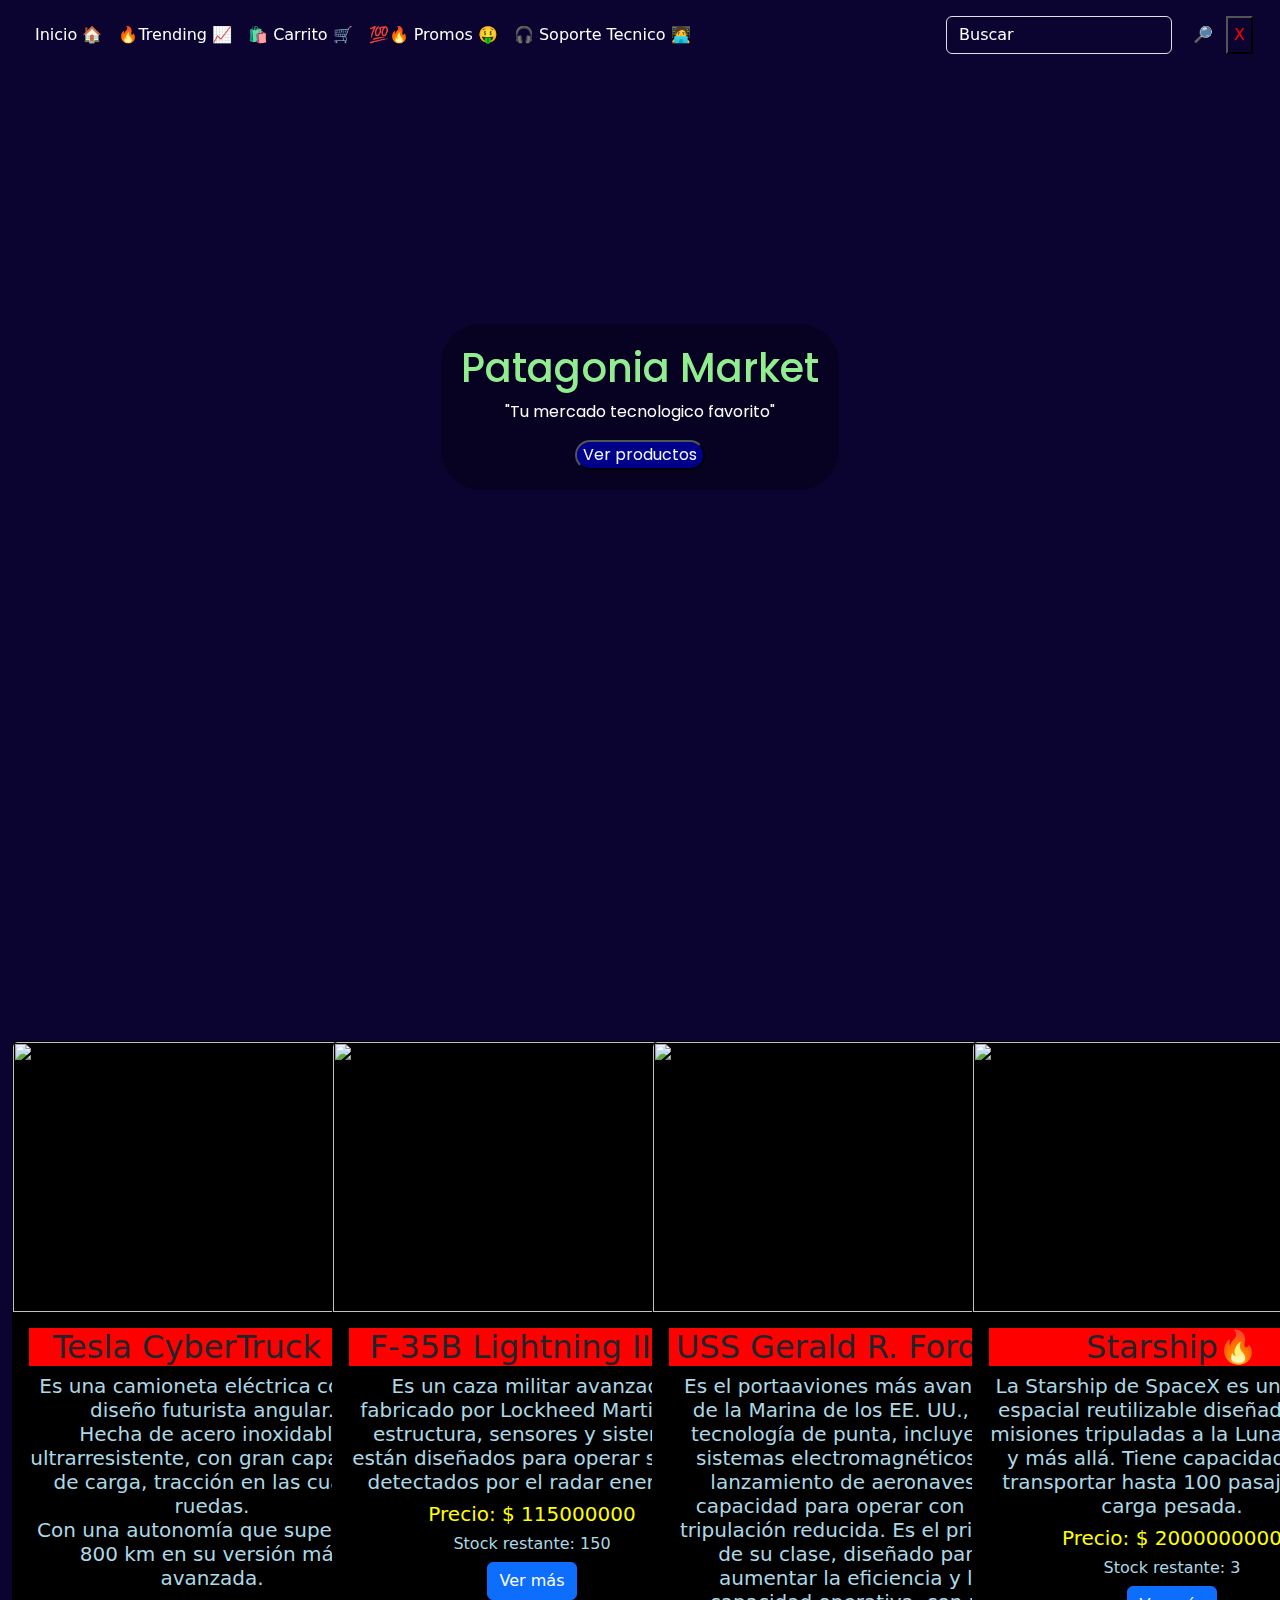
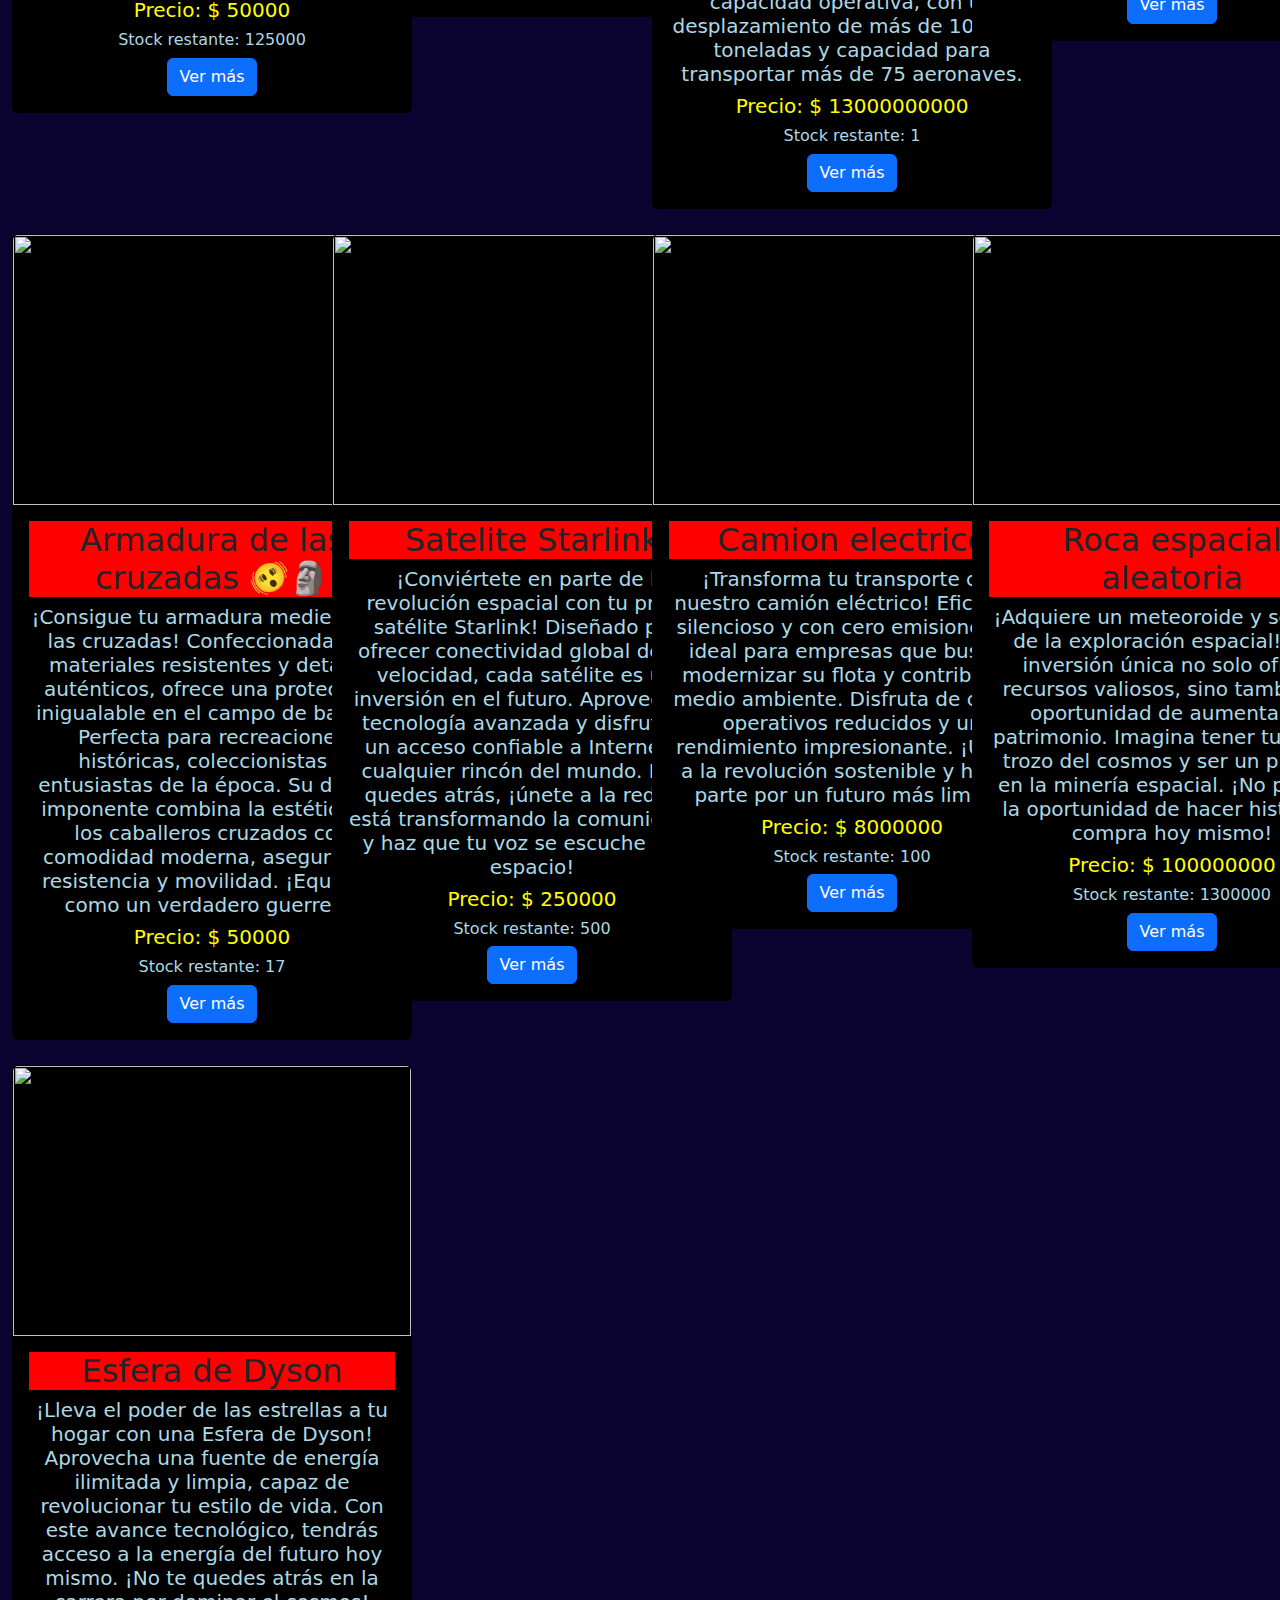
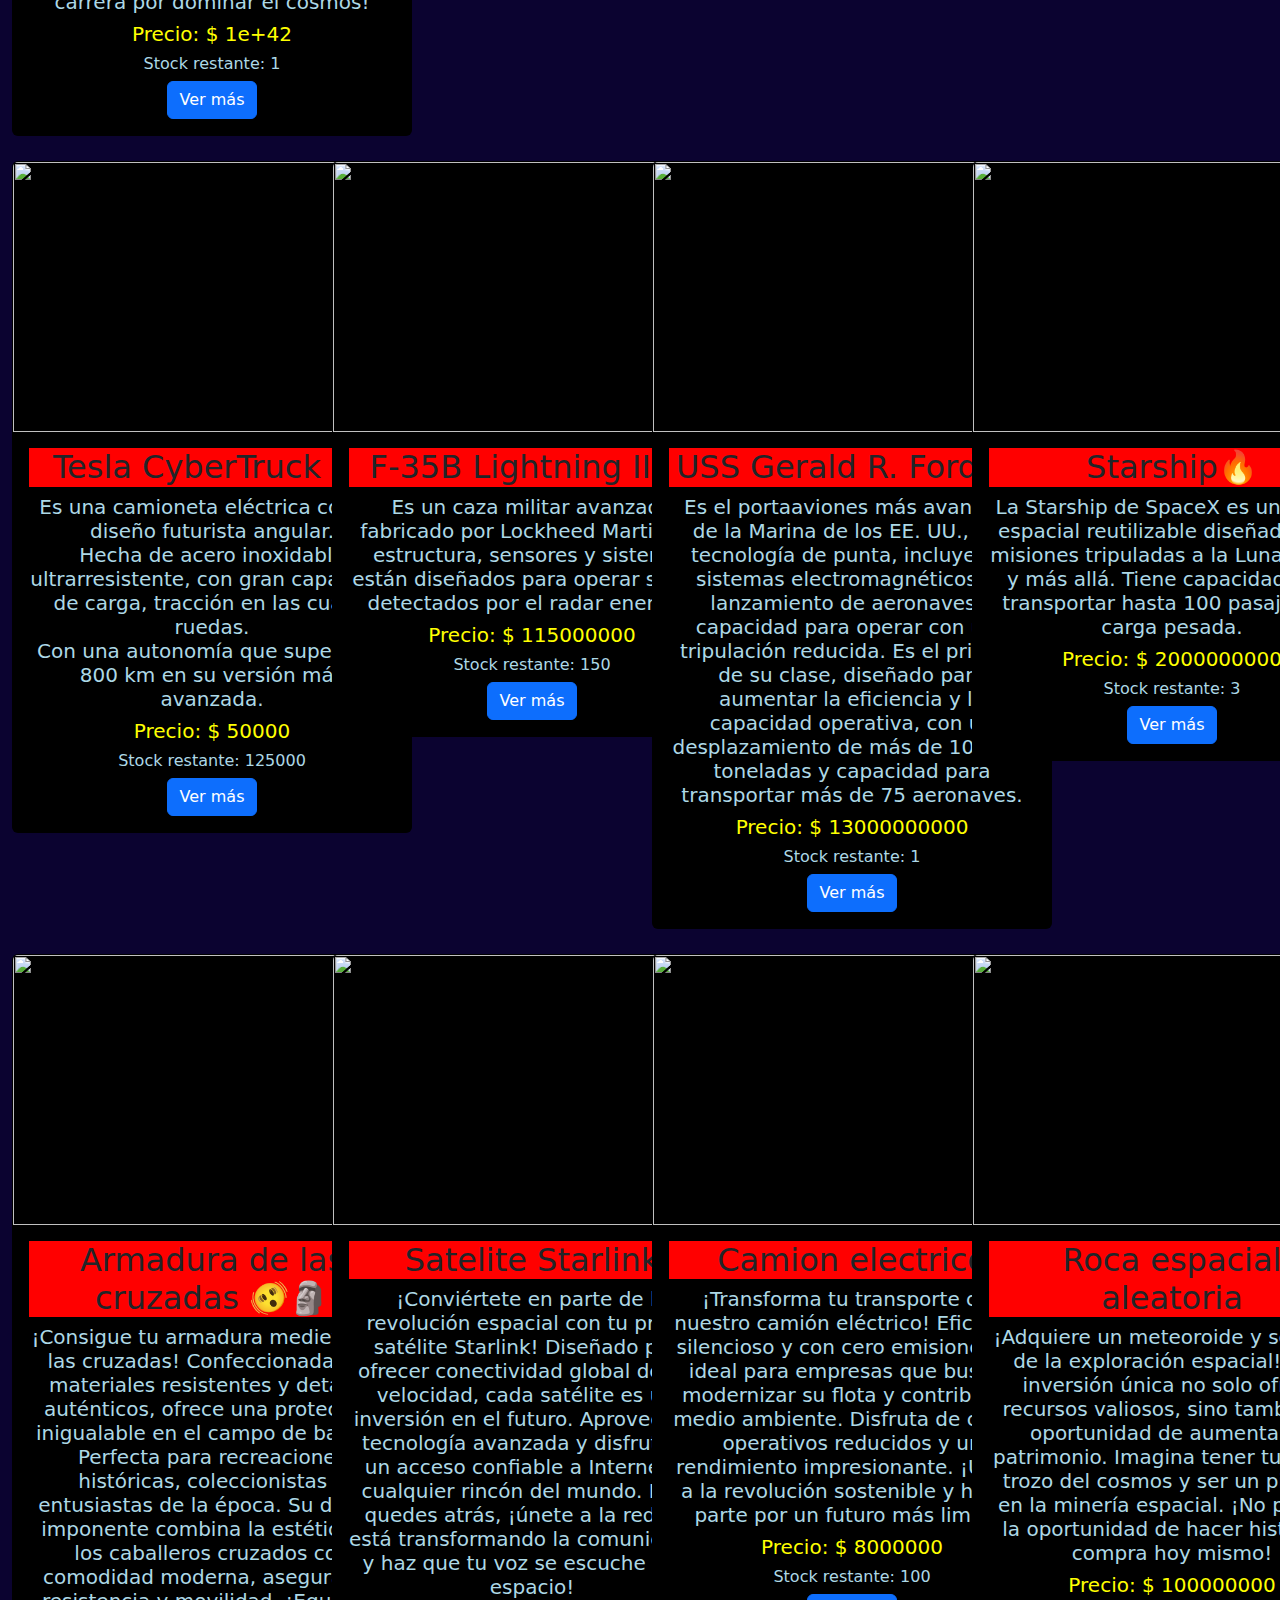
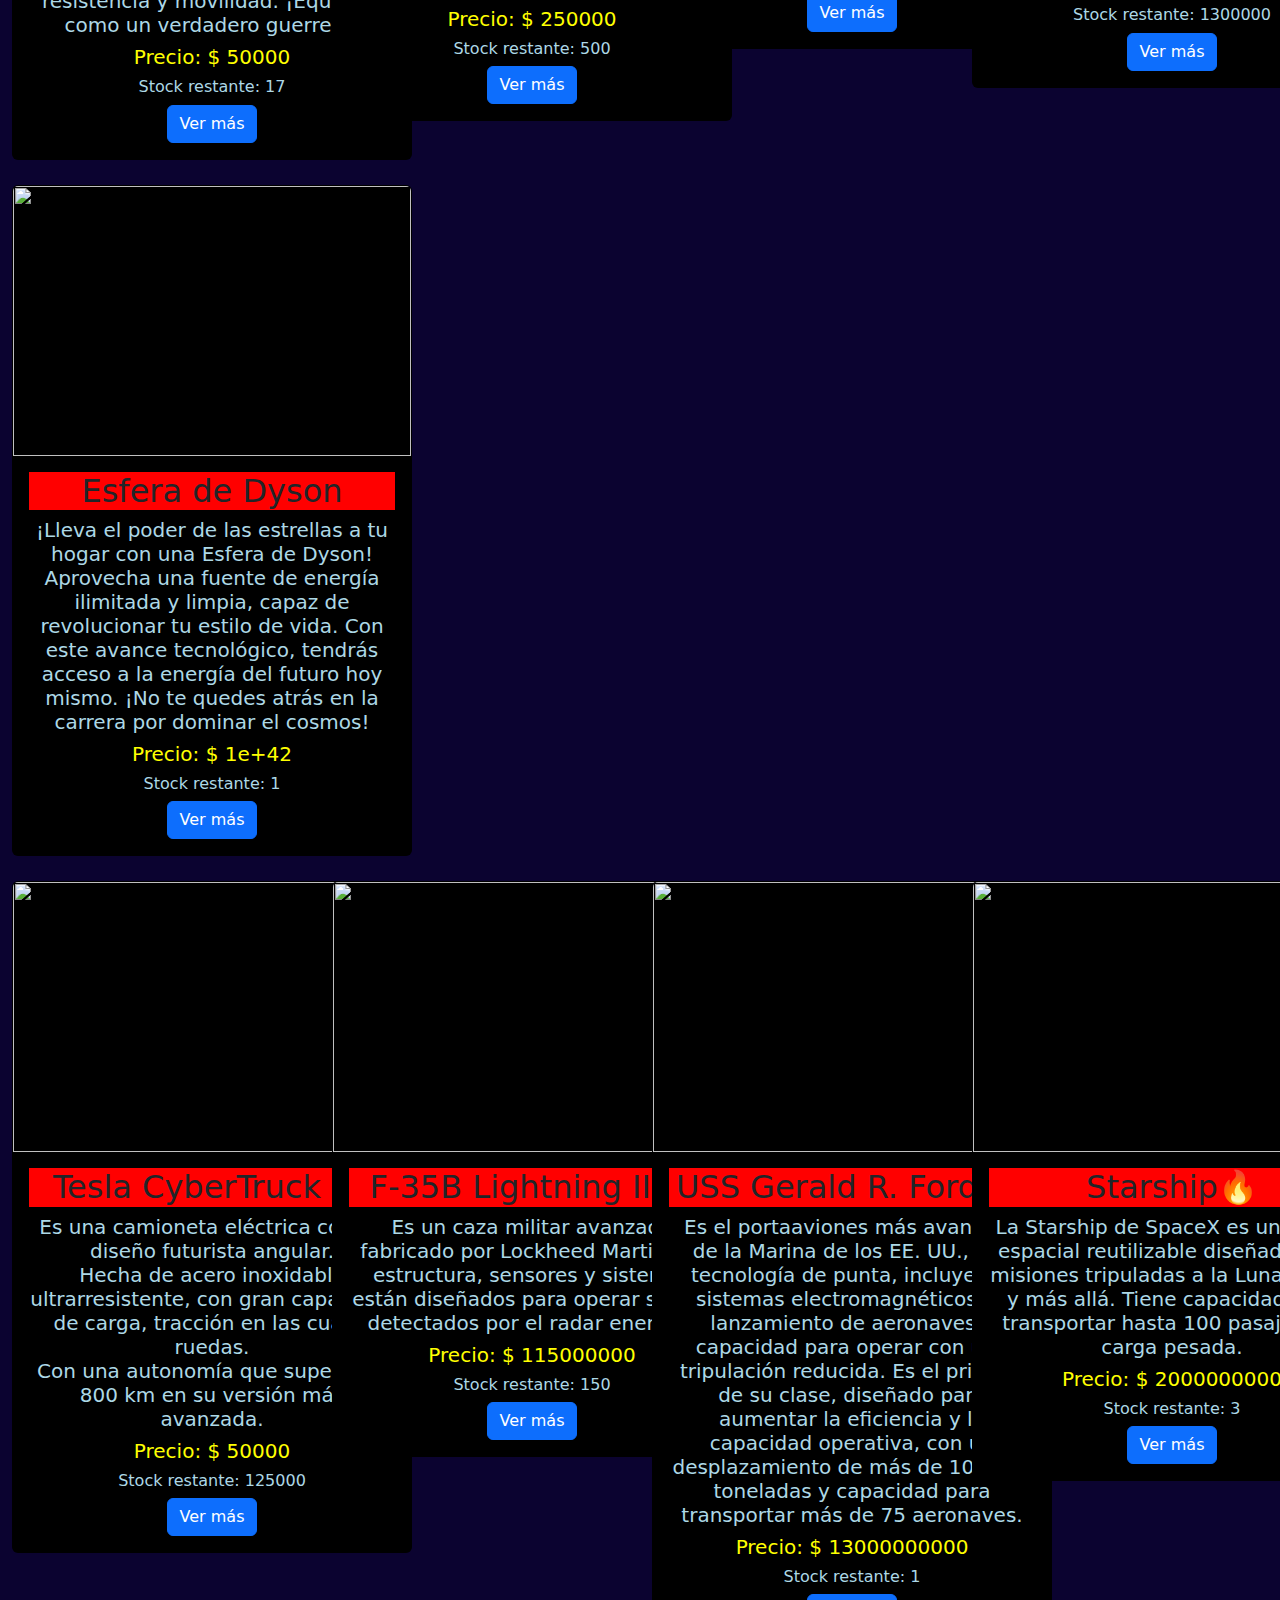
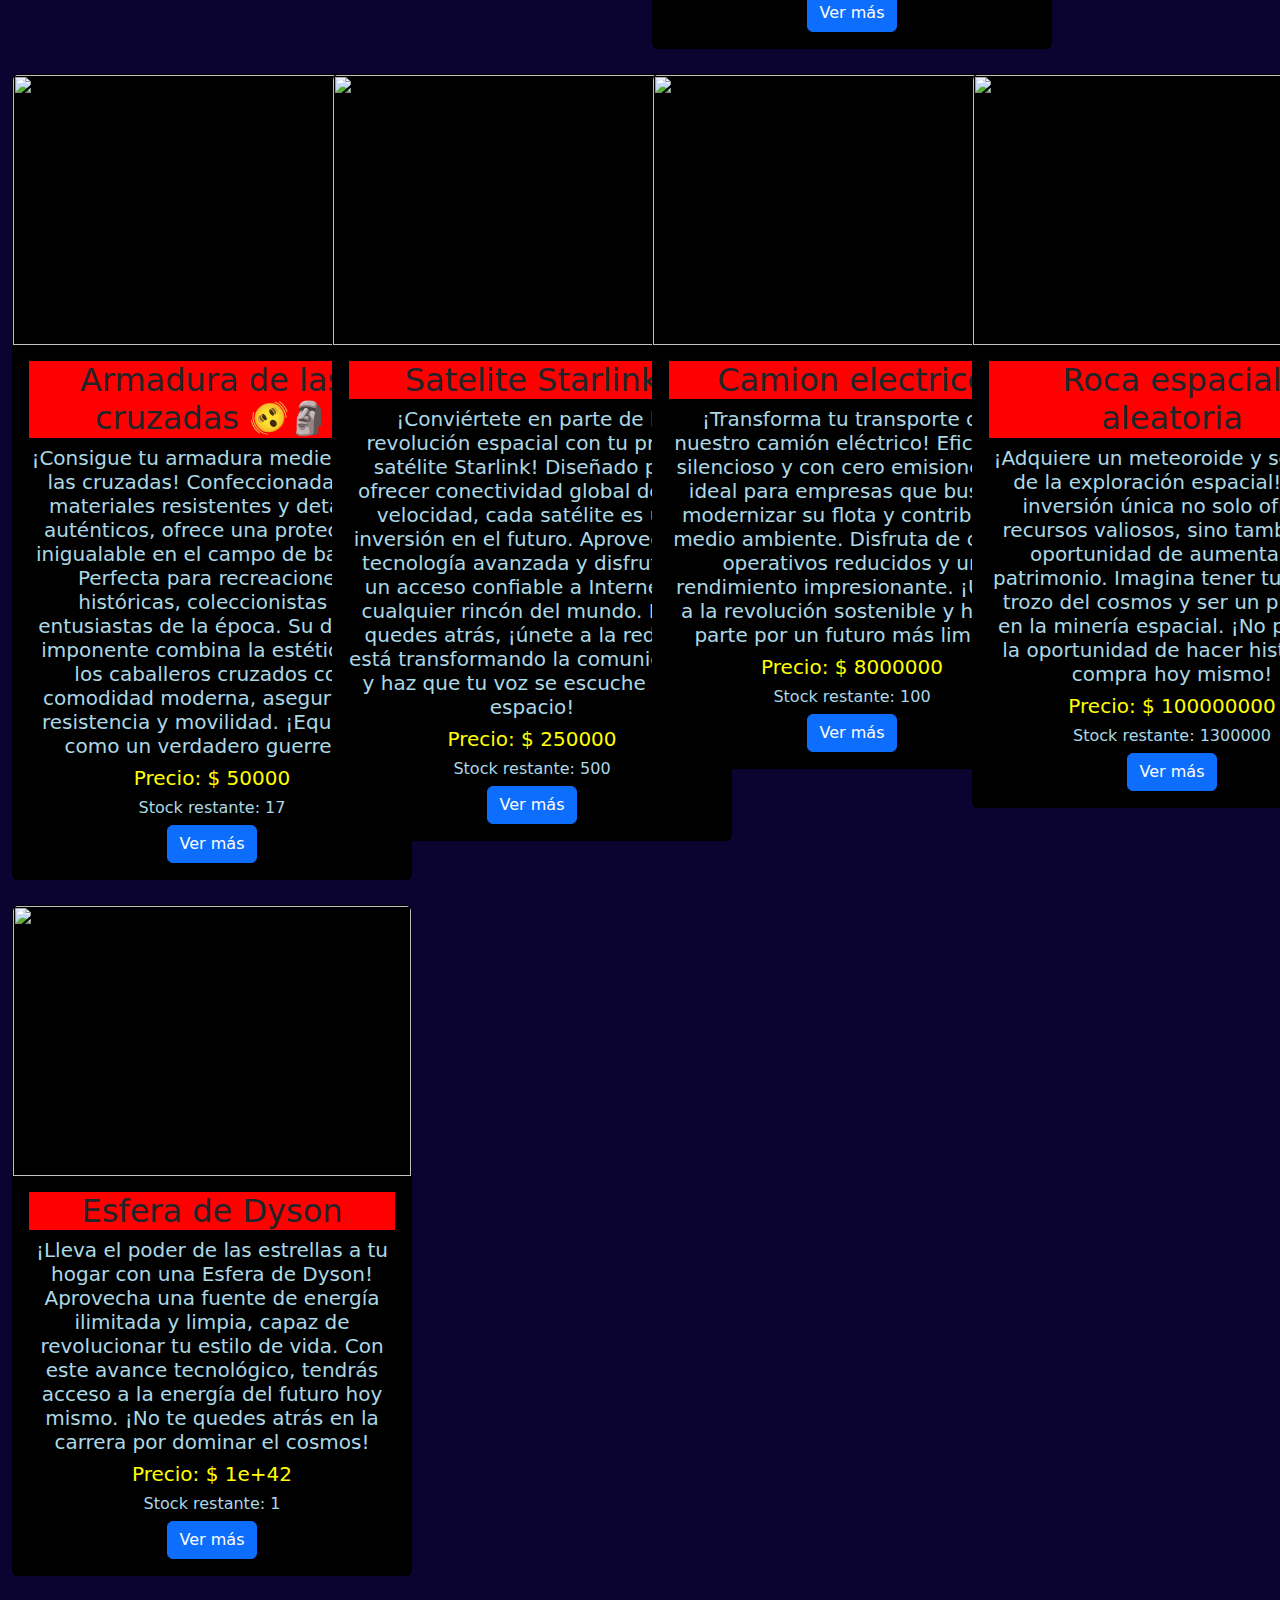
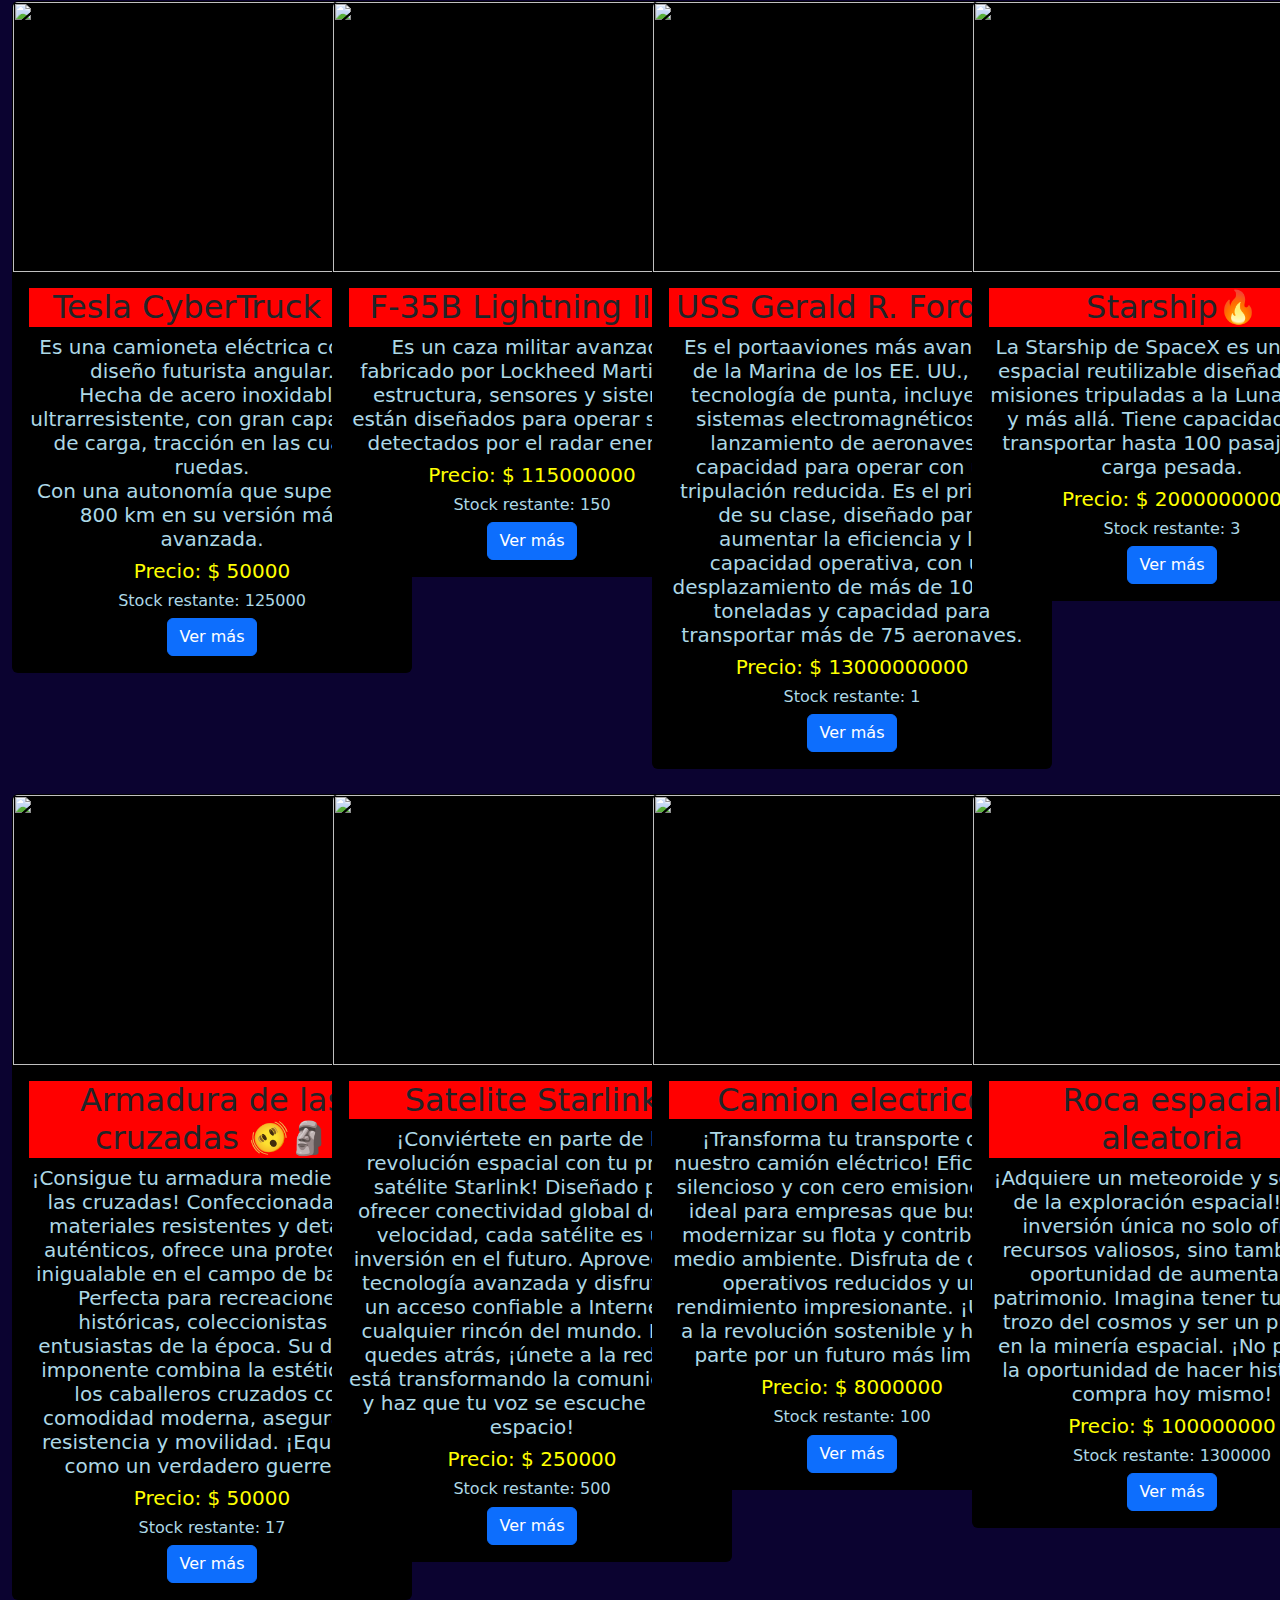
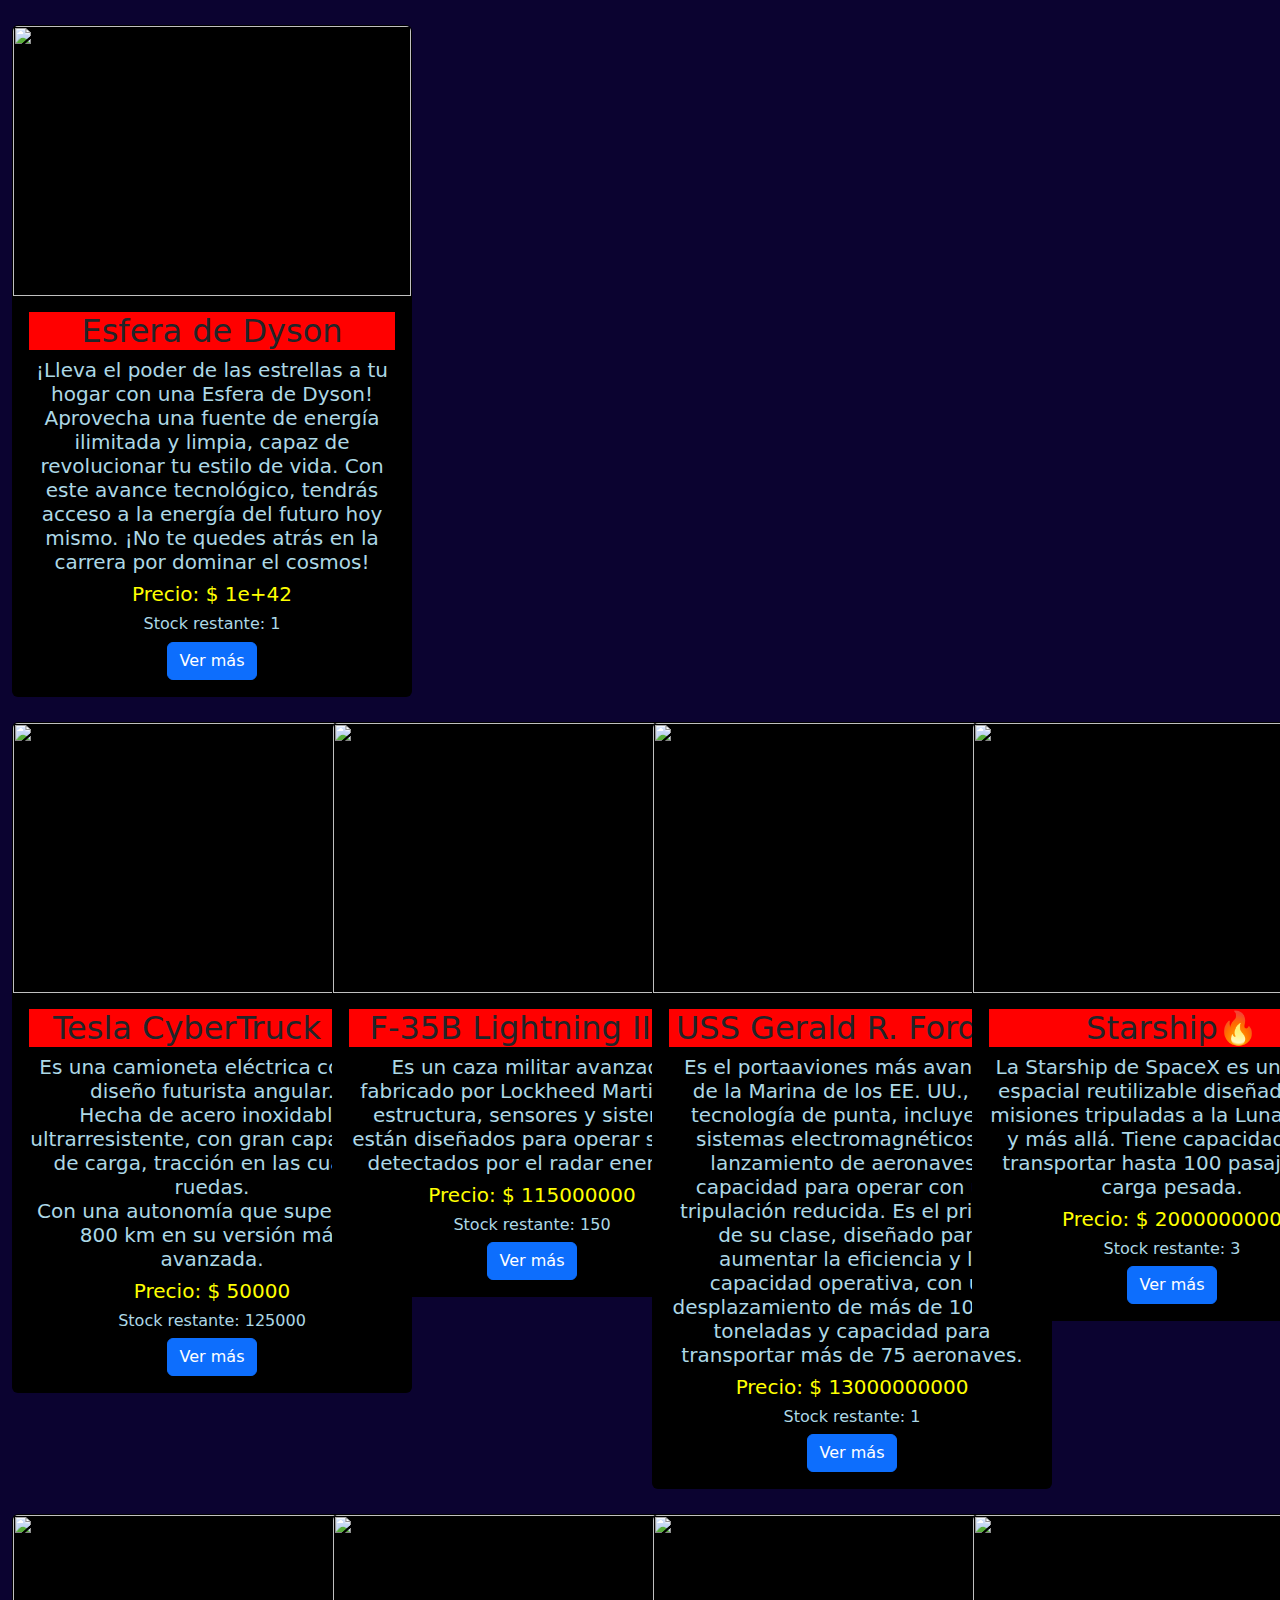
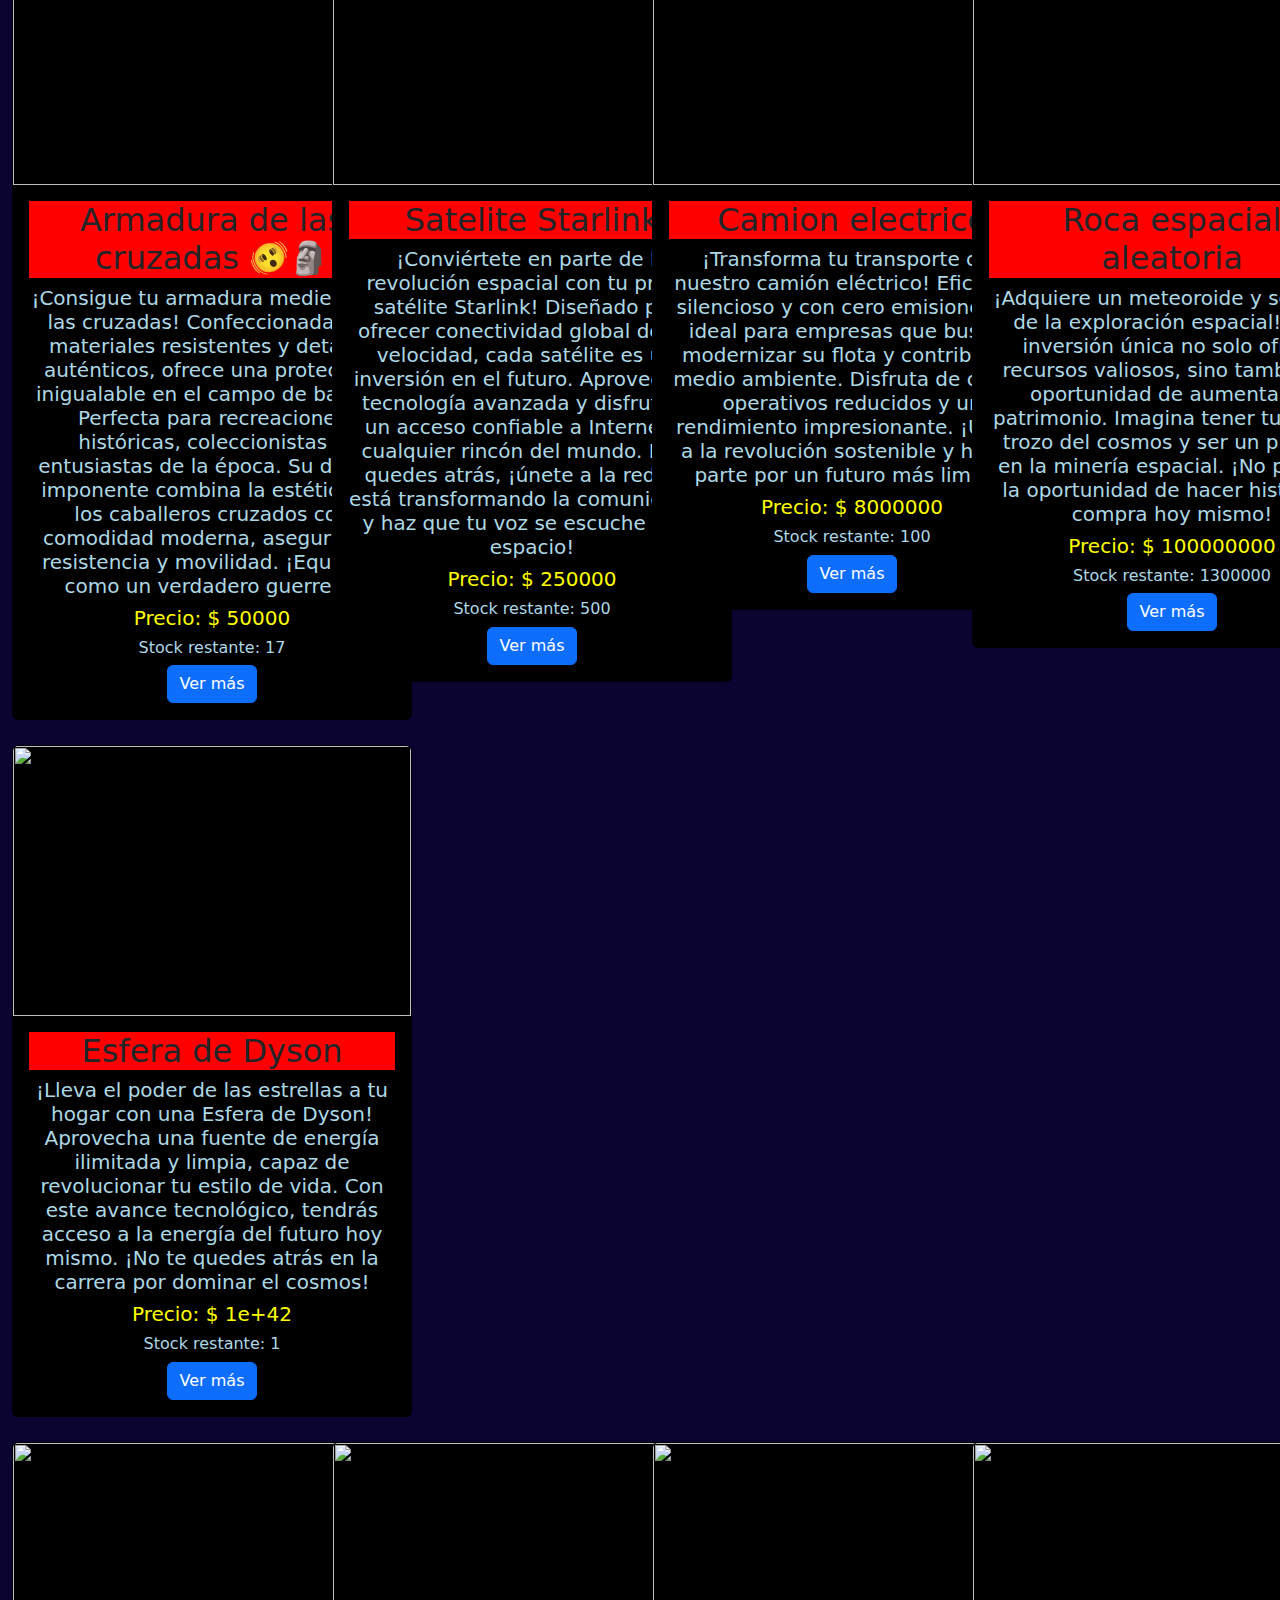
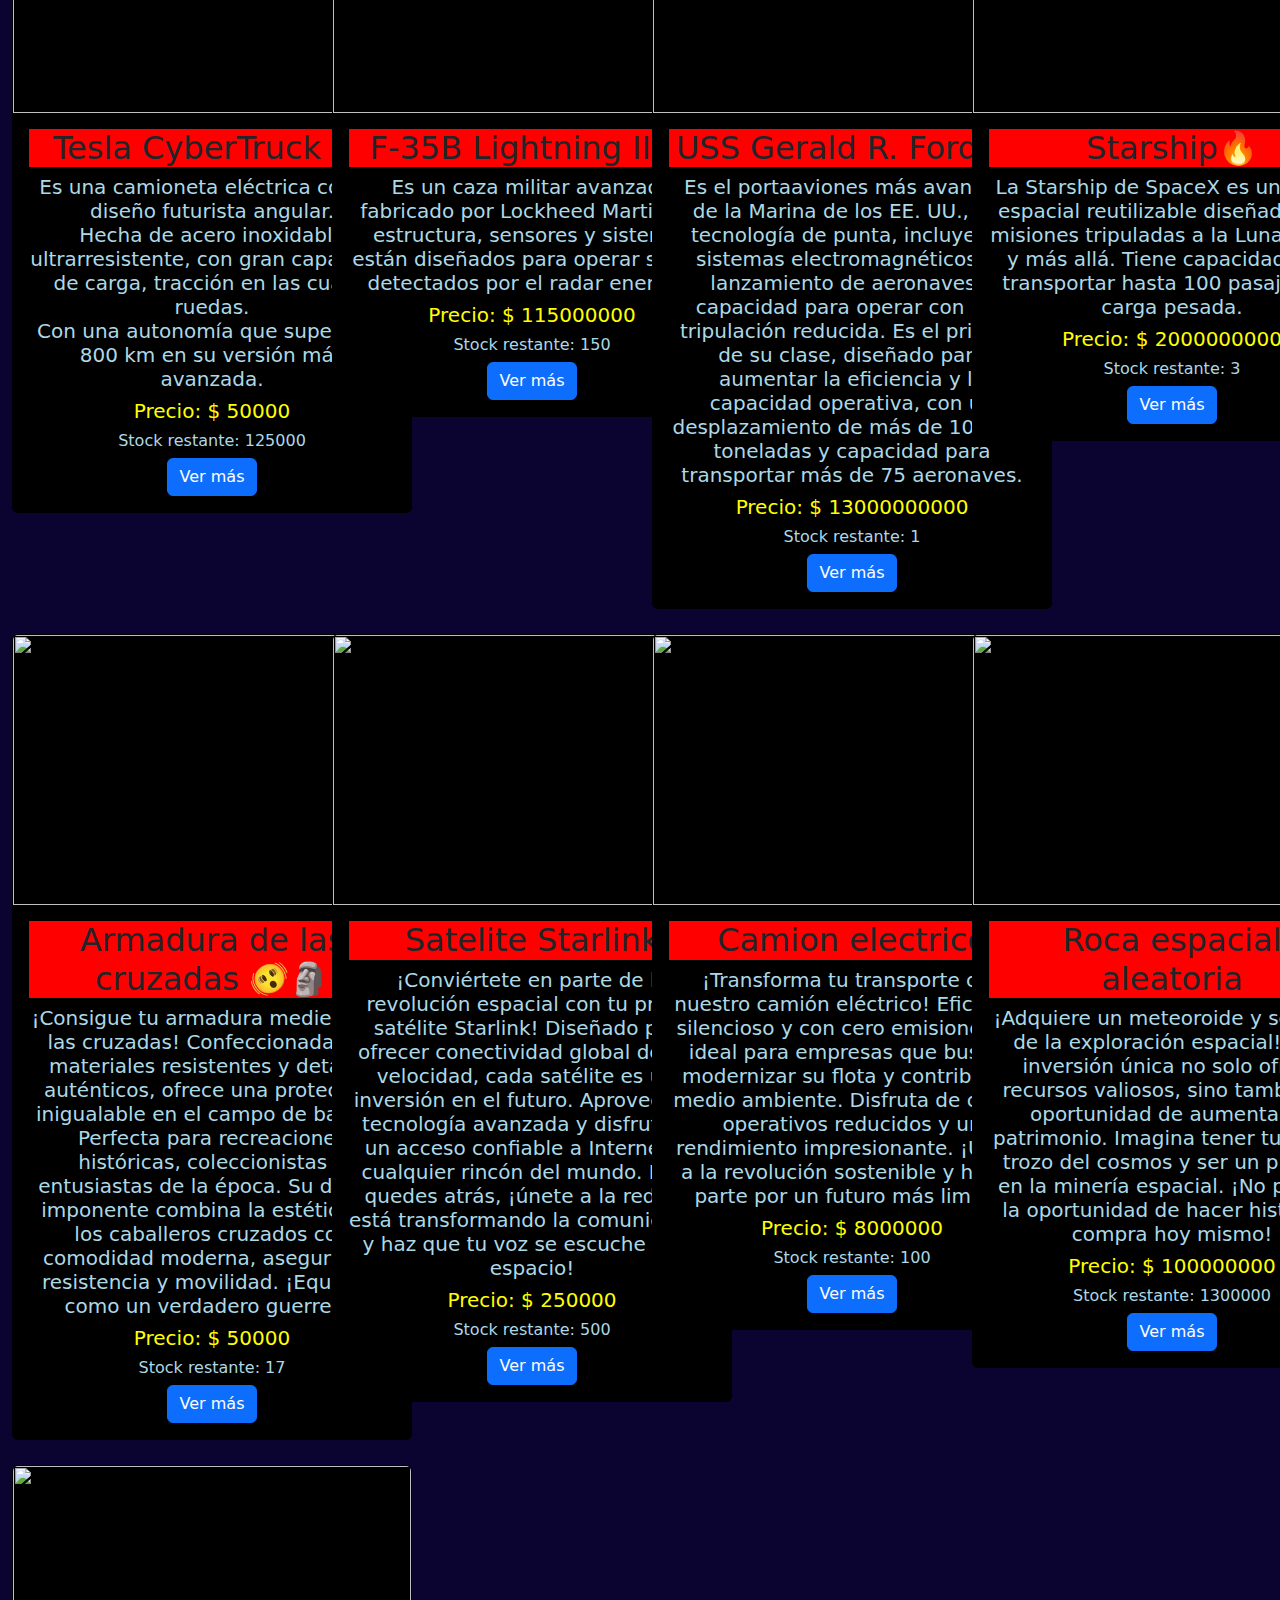
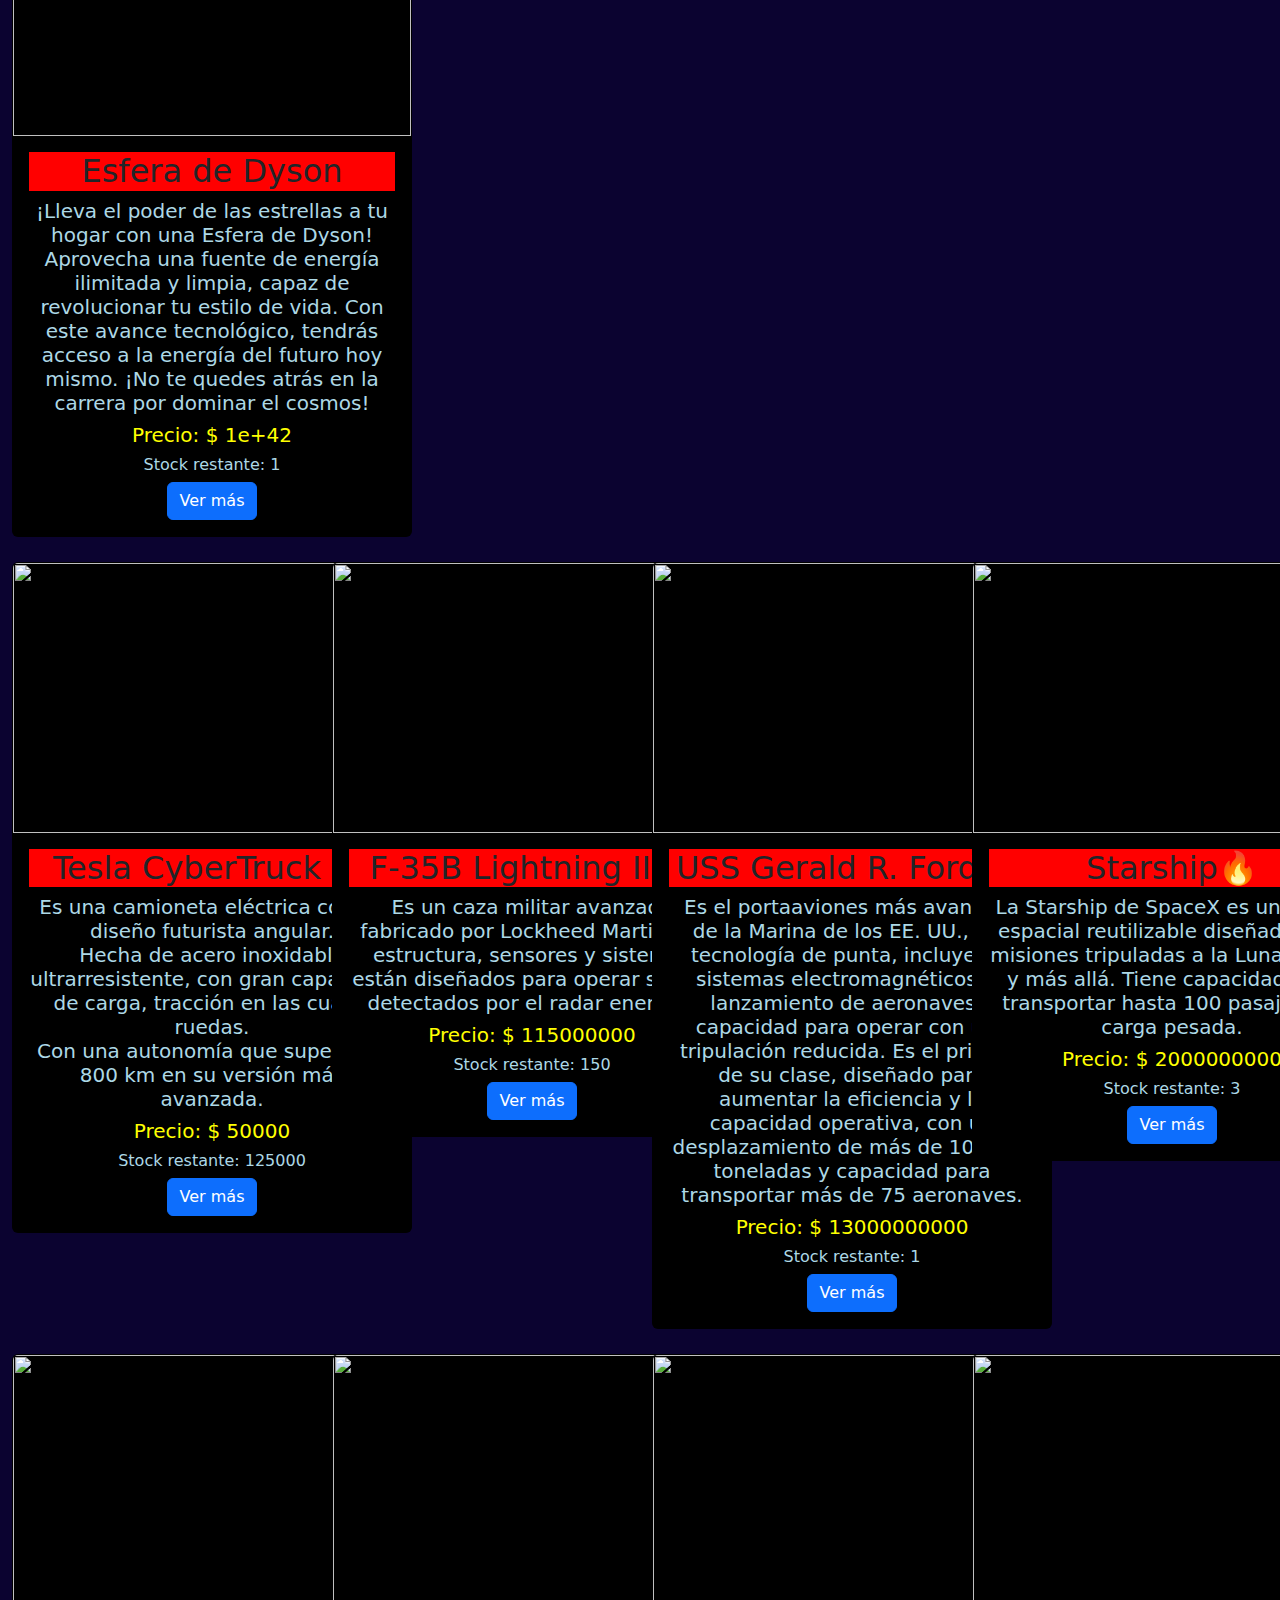
==== html/index.html @ bb624ad3 "Rebuild 1" ====
<!DOCTYPE html>
<html lang="en">
<head style="background-color: hsl(251, 88%, 10%)">
  <link href="https://cdn.jsdelivr.net/npm/bootstrap@5.3.3/dist/css/bootstrap.min.css" rel="stylesheet" integrity="sha384-QWTKZyjpPEjISv5WaRU9OFeRpok6YctnYmDr5pNlyT2bRjXh0JMhjY6hW+ALEwIH" crossorigin="anonymous">
  <link rel="stylesheet" href="../css/style.css">
  <link rel="stylesheet" href="../css/googlefont.css">
  <meta charset="UTF-8">
  <meta name="viewport" content="width=device-width, initial-scale=1.0">
  <title>E-Commerce</title>
  <link href="https://fonts.googleapis.com/css2?family=Poppins:wght@300;400;600;700&display=swap" rel="stylesheet">
</head>

<header>
  <nav class="navbar navbar-expand-lg bg-body-tertiary">

    <div class="container-fluid" style="background-color: transparent;">

      <div class="collapse navbar-collapse" id="navbarSupportedContent">

        <ul class="navbar-nav me-auto mb-2 mb-lg-0">

          <li class="nav-item" >
            <a class="nav-link active" aria-current="page" href="index.html" style="color: white;">Inicio 🏠</a>
          </li>

          <li class="nav-item">
            <a class="nav-link" href="./trending.html" style="color: white;">🔥Trending 📈</a>
          </li>

          <li class="nav-item">
              <a class="nav-link" href="./carrito.html" style="color: white;">🛍️ Carrito 🛒</a>
          </li>

            <li class="nav-item">
              <a class="nav-link" href="./promos.html" style="color: white;"> 💯🔥 Promos 🤑 </a>
            </li>

            <li class="nav-item">
              <a class="nav-link" href="./servicio.html" style="color: white;"> 🎧 Soporte Tecnico 🧑‍💻</a>
            </li>
        </ul>

        <form class="d-flex" role="search">      
          <input class="form-control me-2" type="search" placeholder="Buscar" aria-label="Search" style="background-color: rgba(176, 173, 230, 0);"> 
          <button class="btn" type="submit" style="background-color: transparent">🔎</button>
          <button style="background-color: transparent; color: red; font: bold;">X</button>
        </form>

      </div>
    </div>
  </nav>
</header>


<body style="background-color: hsl(251, 88%, 10%);">
  <div class="video-container">
    <video loop src="../files/The Mountain.mp4" type = "video/mp4" autoplay muted></video>
    <div class="overlay-text">
      <h1 style="color: lightgreen; font-family: 'Poppins', sans-serif;">Patagonia Market</h1>
      <p style="font-family: 'Poppins', sans-serif;">"Tu mercado tecnologico favorito"</p>
      <button class="verproductos" style="background-color: darkblue; color: aliceblue; font-family: 'Poppins', sans-serif; border-radius: 30px;">Ver productos</button>
    </div>
  </div>
  <br>

<section id="123" class="container-fluid">
  <div class="row" id="card-container">
    <!-- Las tarjetas se generan aca -->
  </div>
</section>

<script type ="module" src="../js/index.js">

const button = document.querySelector('.verproductos');
const section = document.getElementById('123');

button.addEventListener('click', () => {
    section.scrollIntoView({ behavior: 'smooth' }); // Desplazamiento suave
  });

</script>

</body>
</html>
---- css/style.css ----
h2 {
    max-width: 550px;
    text-align: center
}

h5 {
    max-width: 550px;
    text-align: center;
}

h6{
max-width: 550px;
text-align: center;
}

.container{
    display: flex;
}

.video-container {
    position: relative;   /* Necesario para posicionar el texto sobre el video */
    display: flex;
    height: 113vh;       /* Ajusta la altura según sea necesario */
    overflow: hidden;    /* Oculta cualquier contenido que se desborde */
  }
  
  video {
    max-width: 100%;
    height: auto;
  }

.navbar{
  position: fixed;      /* Fija la navbar en la parte superior de la página */
  width: 100%;         
  padding: 15px;
  z-index: 10;
  color: transparent;
  background-color: transparent !important; /* Hace que el fondo sea transparente */
  border: none; /* Quita cualquier borde que pudiera tener */
}

.overlay-text {
    position: absolute;   /* Posiciona el texto sobre el video */
    top: 40%;             /* Centra verticalmente */
    left: 50%;            /* Centra horizontalmente */
    transform: translate(-50%, -50%); /* Ajusta la posición para centrar exactamente */
    color: white;         /* Cambia el color del texto como desees */
    text-align: center;   /* Centra el texto */
    z-index: 10;          /* Asegura que el texto esté por encima del video */
    padding: 20px;        /* Espaciado interno */
    border-radius: 40px;  /* Esquinas redondeadas (opcional) */
    background-color: rgba(0, 0, 0, 0.308);
  }

  .form-control::placeholder {
    color: white; /* Cambia el color del placeholder a blanco */
  }

.card{
    margin-bottom: 25px;
}
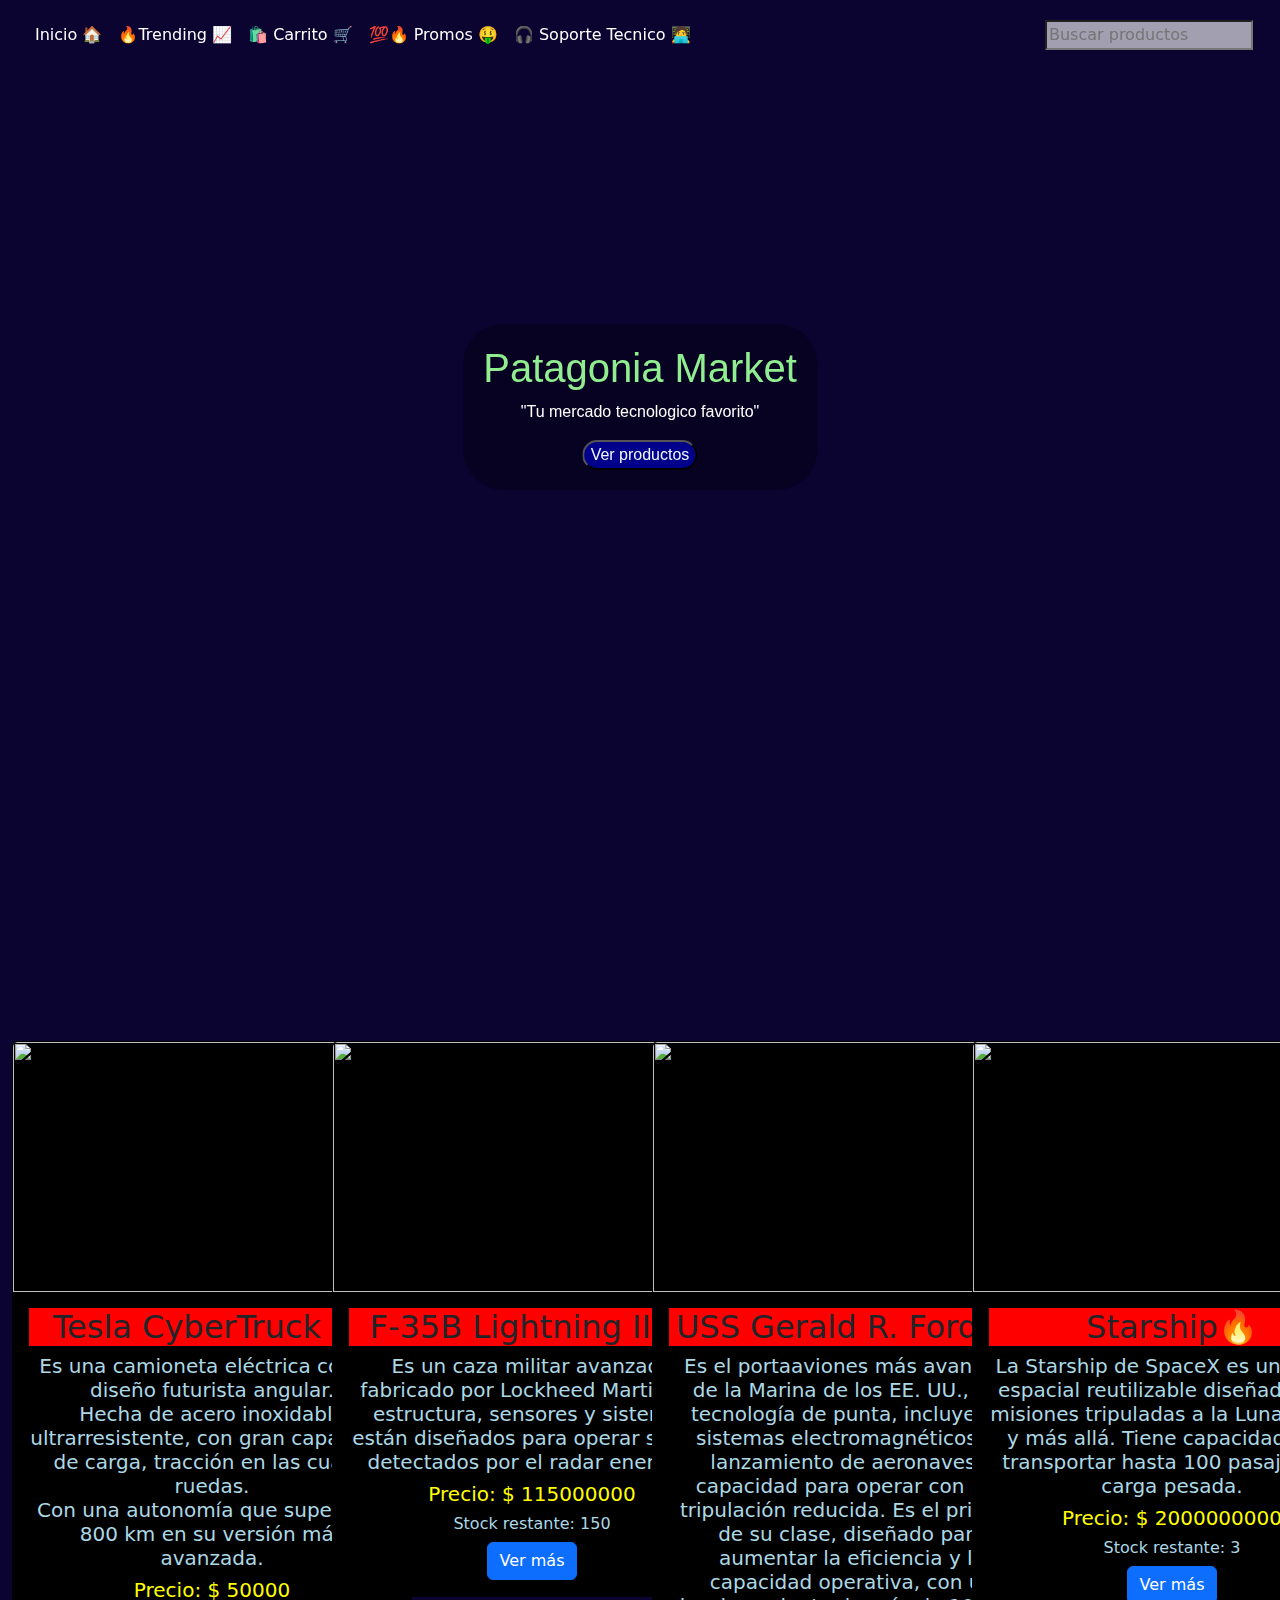
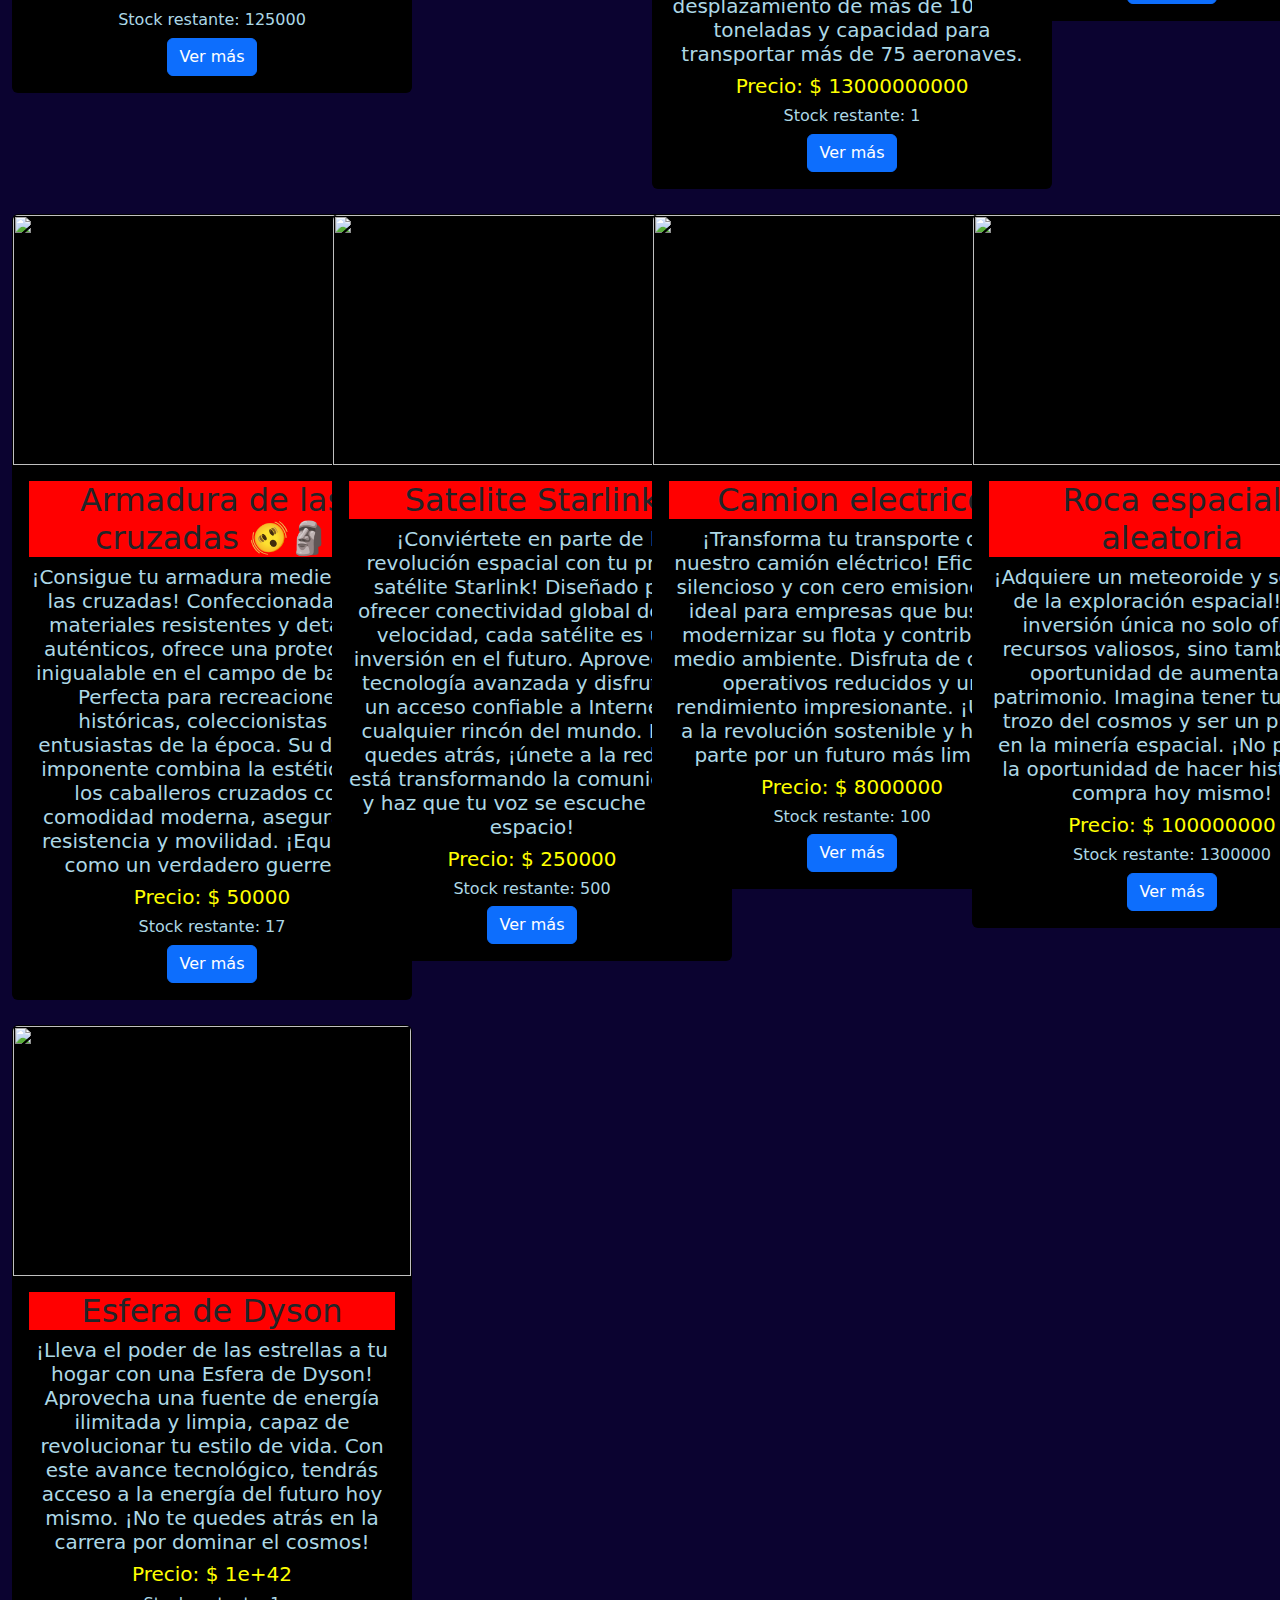
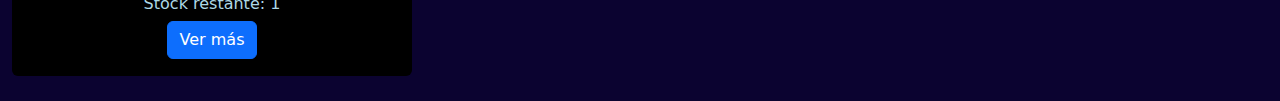
==== commit 060d9266: "rebuild 3" ====
--- a/html/index.html
+++ b/html/index.html
@@ -7,7 +7,7 @@
   <meta charset="UTF-8">
   <meta name="viewport" content="width=device-width, initial-scale=1.0">
   <title>E-Commerce</title>
-  <link href="https://fonts.googleapis.com/css2?family=Poppins:wght@300;400;600;700&display=swap" rel="stylesheet">
+  <link rel="stylesheet" href="./css/GoogleFont.css">
 </head>
 
 <header>
@@ -40,10 +40,8 @@
             </li>
         </ul>
 
-        <form class="d-flex" role="search">      
-          <input class="form-control me-2" type="search" placeholder="Buscar" aria-label="Search" style="background-color: rgba(176, 173, 230, 0);"> 
-          <button class="btn" type="submit" style="background-color: transparent">🔎</button>
-          <button style="background-color: transparent; color: red; font: bold;">X</button>
+        <form class="d-flex" role="search" action="./resultados.html" method="get" id="search-form">      
+          <input type="search" name="search" id="search" placeholder="Buscar productos" style="background-color: rgba(255, 255, 255, 0.62);"> 
         </form>
 
       </div>
@@ -79,6 +77,9 @@
   });
 
 </script>
+</body>
+<footer>
+  
+</footer>
 
-</body>
 </html>--- a/css/style.css
+++ b/css/style.css
@@ -52,10 +52,14 @@
     background-color: rgba(0, 0, 0, 0.308);
   }
 
-  .form-control::placeholder {
-    color: white; /* Cambia el color del placeholder a blanco */
-  }
-
 .card{
     margin-bottom: 25px;
-}+}
+
+.product-card {
+    transition: box-shadow 0.3s ease;
+}
+
+.product-card.highlight {
+    box-shadow: 0 0 20px yellow, 0 0 30px orange, 0 0 40px red;
+}
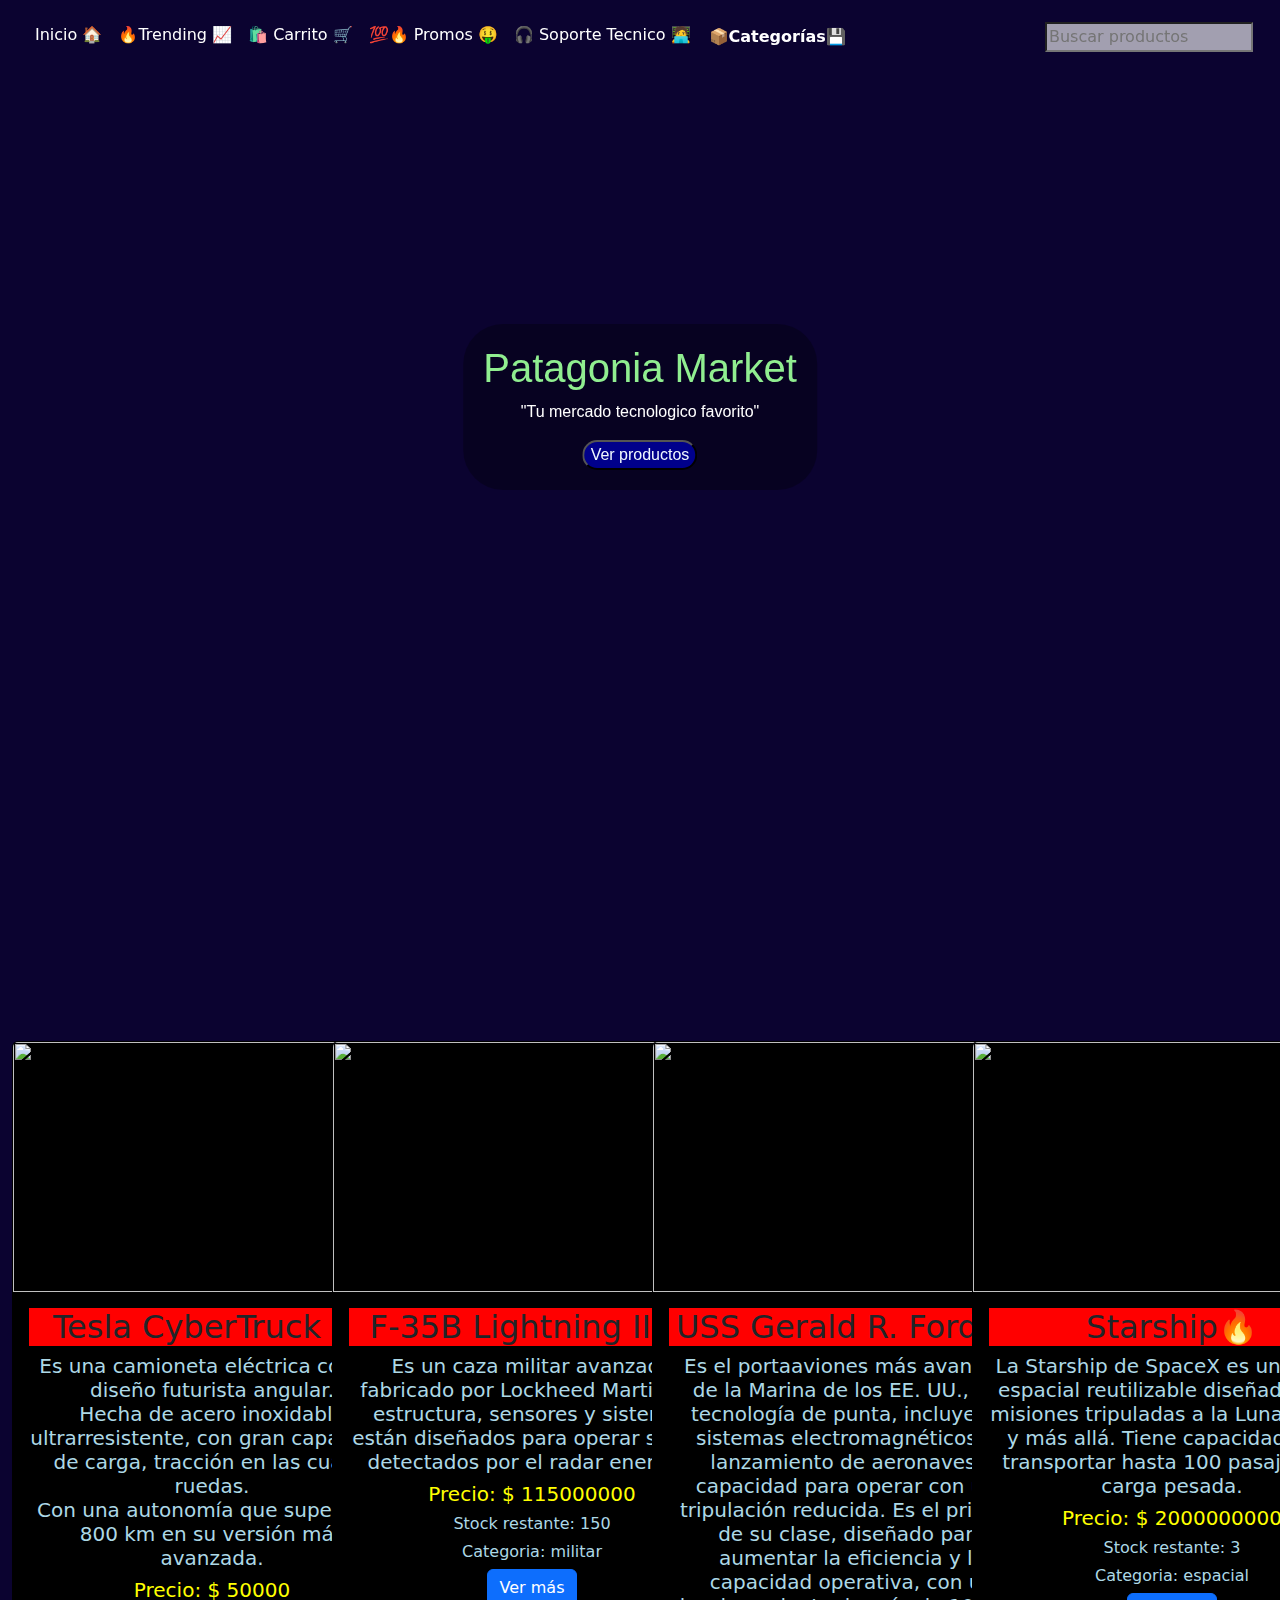
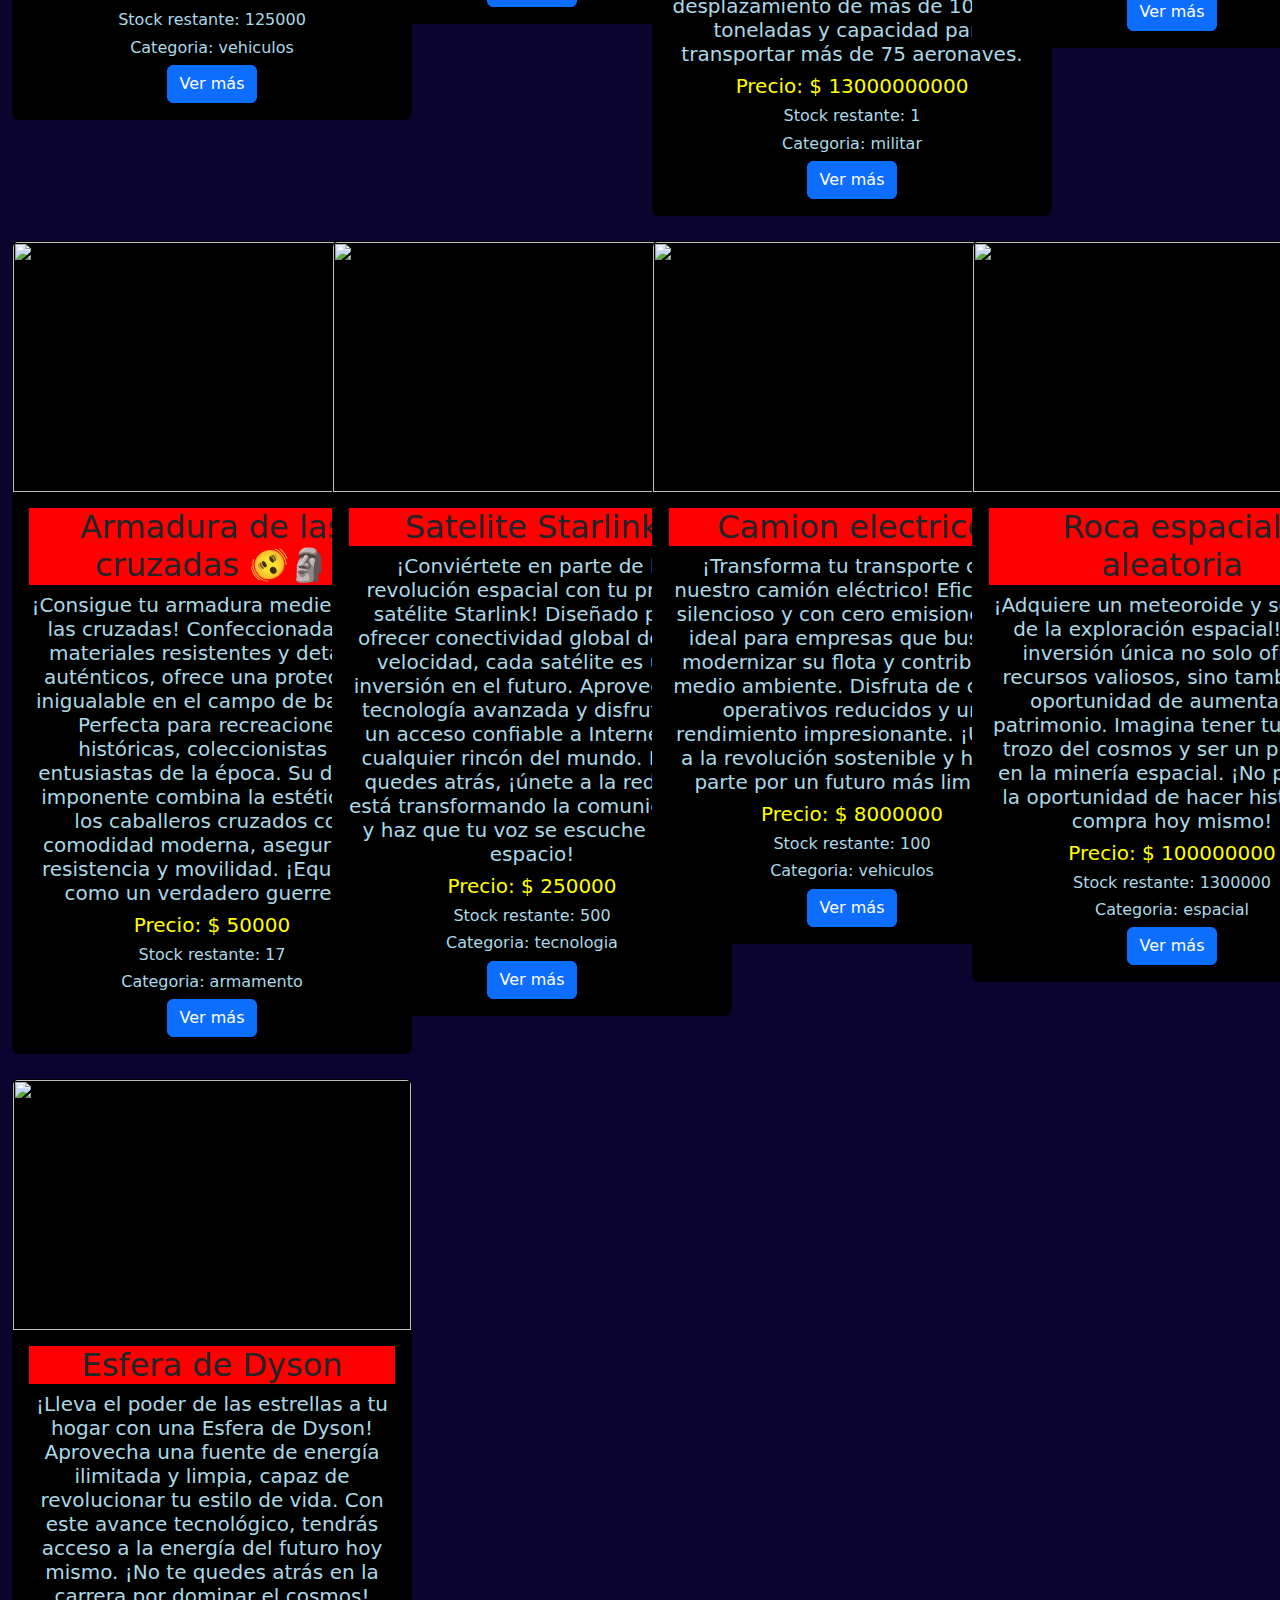
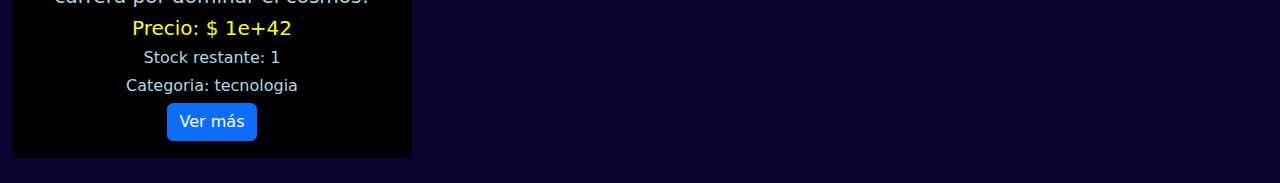
==== commit 54ccebee: "rebuild 4 sprint 2.99" ====
--- a/html/index.html
+++ b/html/index.html
@@ -38,6 +38,33 @@
             <li class="nav-item">
               <a class="nav-link" href="./servicio.html" style="color: white;"> 🎧 Soporte Tecnico 🧑‍💻</a>
             </li>
+
+            <li class="nav-item" style="position: relative;">
+              <button class="accordion" style="background-color: transparent; color: white; border: none; cursor: pointer; padding: 10px;">
+                📦Categorías💾
+              </button>
+              <div class="panel" style="position: absolute; background-color: rgba(0, 0, 0, 0.8); padding: 10px; border-radius: 5px; z-index: 10;">
+                <a href="category.html?categoria=vehiculos" style="color: white; text-decoration: none;">
+                  Vehículos 🚗
+                </a>
+                <br>
+                <a href="category.html?categoria=militar" style="color: white; text-decoration: none;">
+                  Militar 💂‍♂️
+                </a>
+                <br>
+                <a href="category.html?categoria=espacial" style="color: white; text-decoration: none;">
+                  Espacial 🚀
+                </a>
+                <br>
+                <a href="category.html?categoria=armamento" style="color: white; text-decoration: none;">
+                  Armamento ⚔️
+                </a>
+                <br>
+                <a href="category.html?categoria=tecnologia" style="color: white; text-decoration: none;">
+                  Tecnología 💻
+                </a>
+              </div>
+            </li>   
         </ul>
 
         <form class="d-flex" role="search" action="./resultados.html" method="get" id="search-form">      
--- a/css/style.css
+++ b/css/style.css
@@ -63,3 +63,27 @@
 .product-card.highlight {
     box-shadow: 0 0 20px yellow, 0 0 30px orange, 0 0 40px red;
 }
+
+.accordion.active, .accordion:hover {
+  background-color: #555;
+}
+
+.panel {
+  padding: 10px 18px;
+  display: none;
+  background-color: #333;
+  color: white;
+}
+
+.accordion {
+  font-weight: bold;
+}
+
+.panel {
+  position: absolute; /* Asegura que se expanda sin mover otros elementos */
+  top: 100%; /* Coloca el panel justo debajo del botón */
+  background-color: rgba(0, 0, 0, 0.4); /* Fondo semitransparente */
+  padding: 10px;
+  border-radius: 20px;
+  z-index: 10;
+}
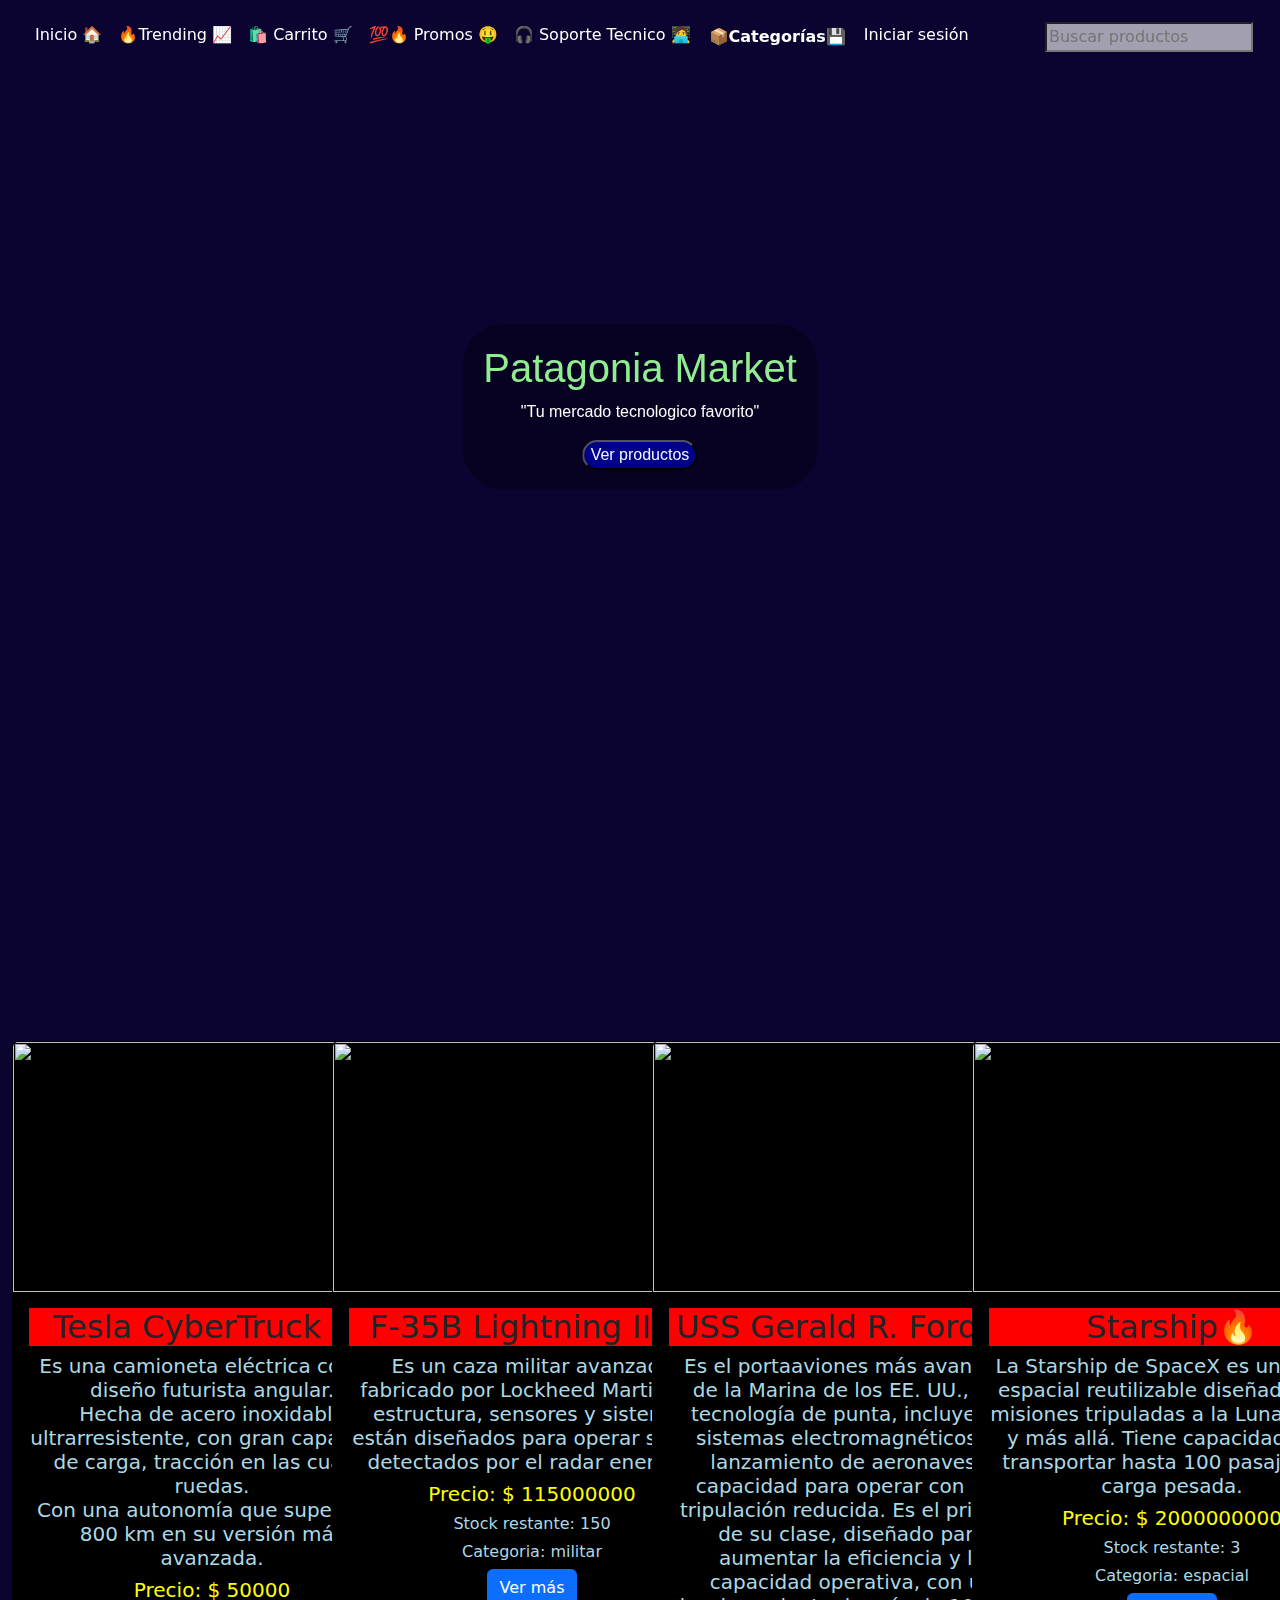
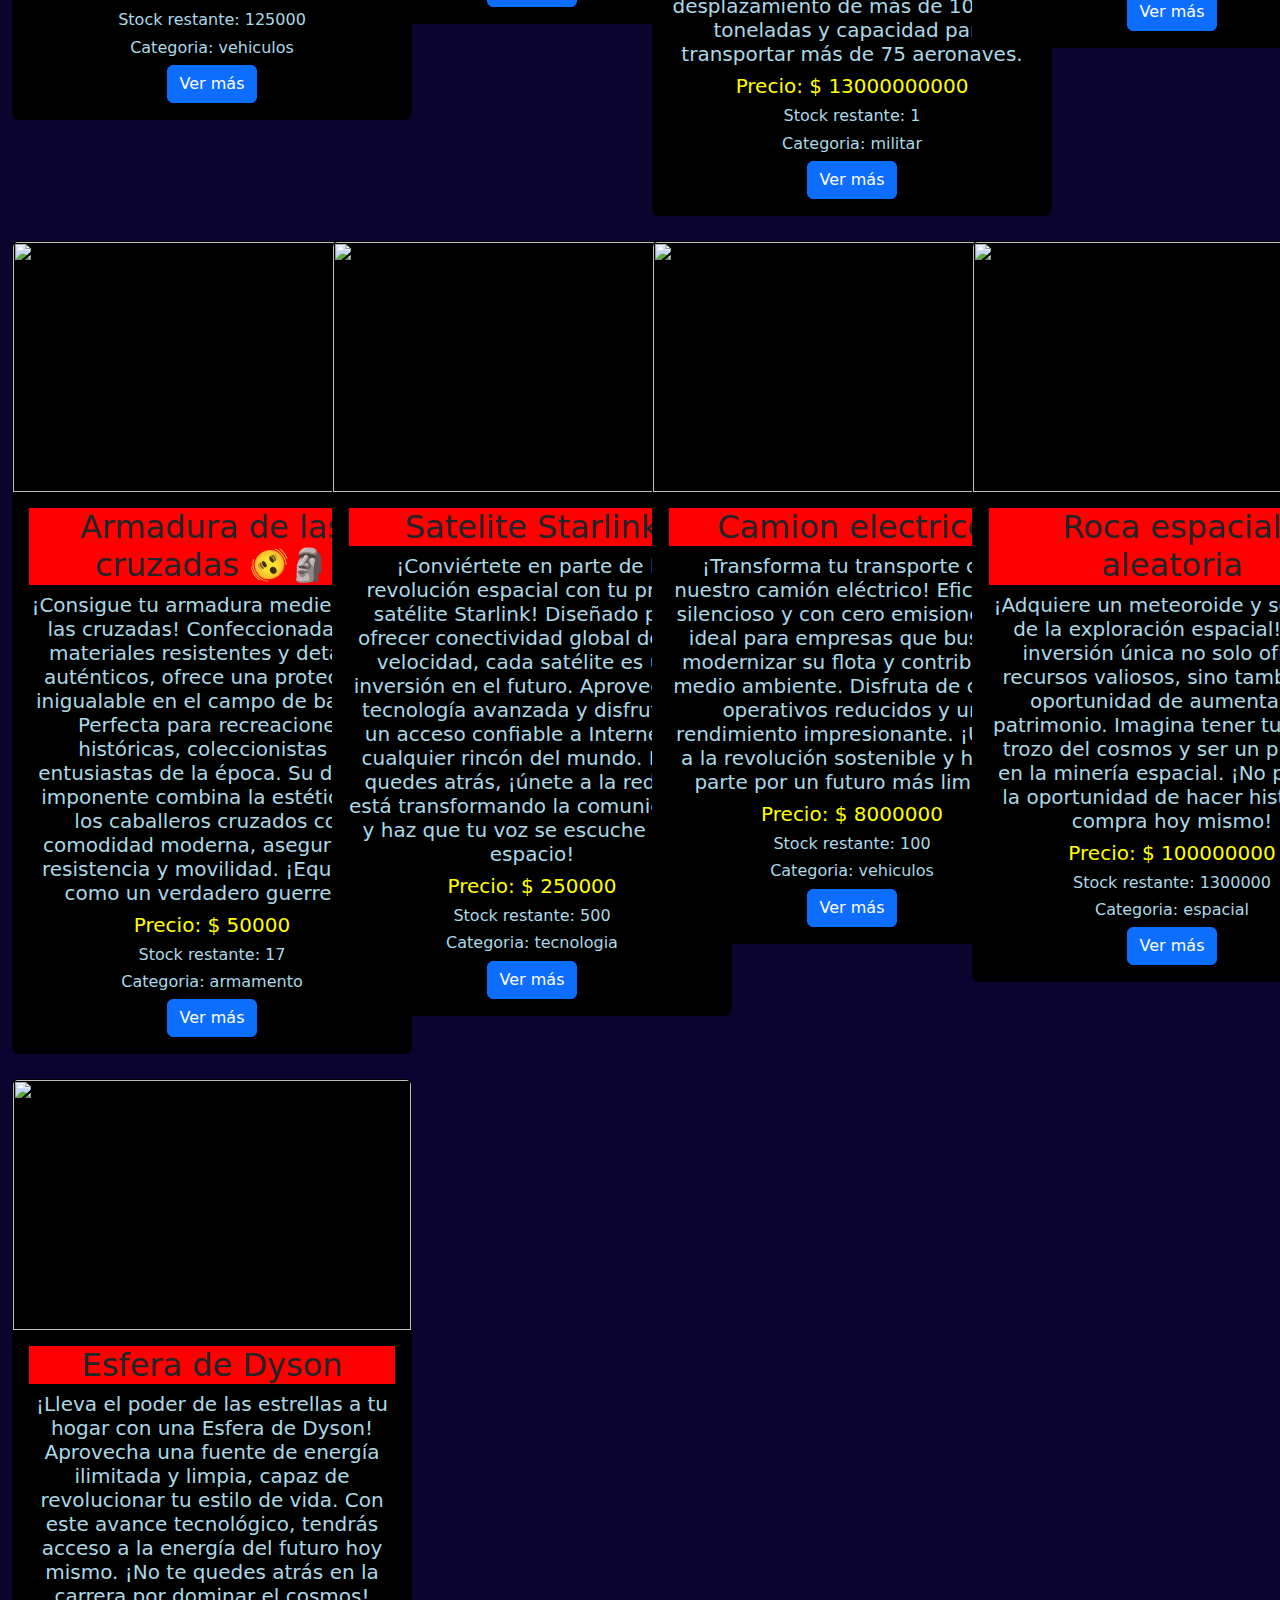
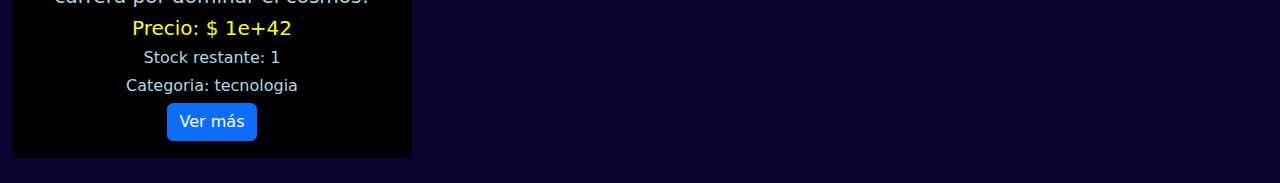
==== commit bc92b662: "sprint 3.2" ====
--- a/html/index.html
+++ b/html/index.html
@@ -64,7 +64,12 @@
                   Tecnología 💻
                 </a>
               </div>
-            </li>   
+            </li>
+            
+            <li class="nav-item">
+              <a id="auth-link" class="nav-link" href="login.html" style="color: white;">Iniciar sesión</a>
+          </li>
+            
         </ul>
 
         <form class="d-flex" role="search" action="./resultados.html" method="get" id="search-form">      
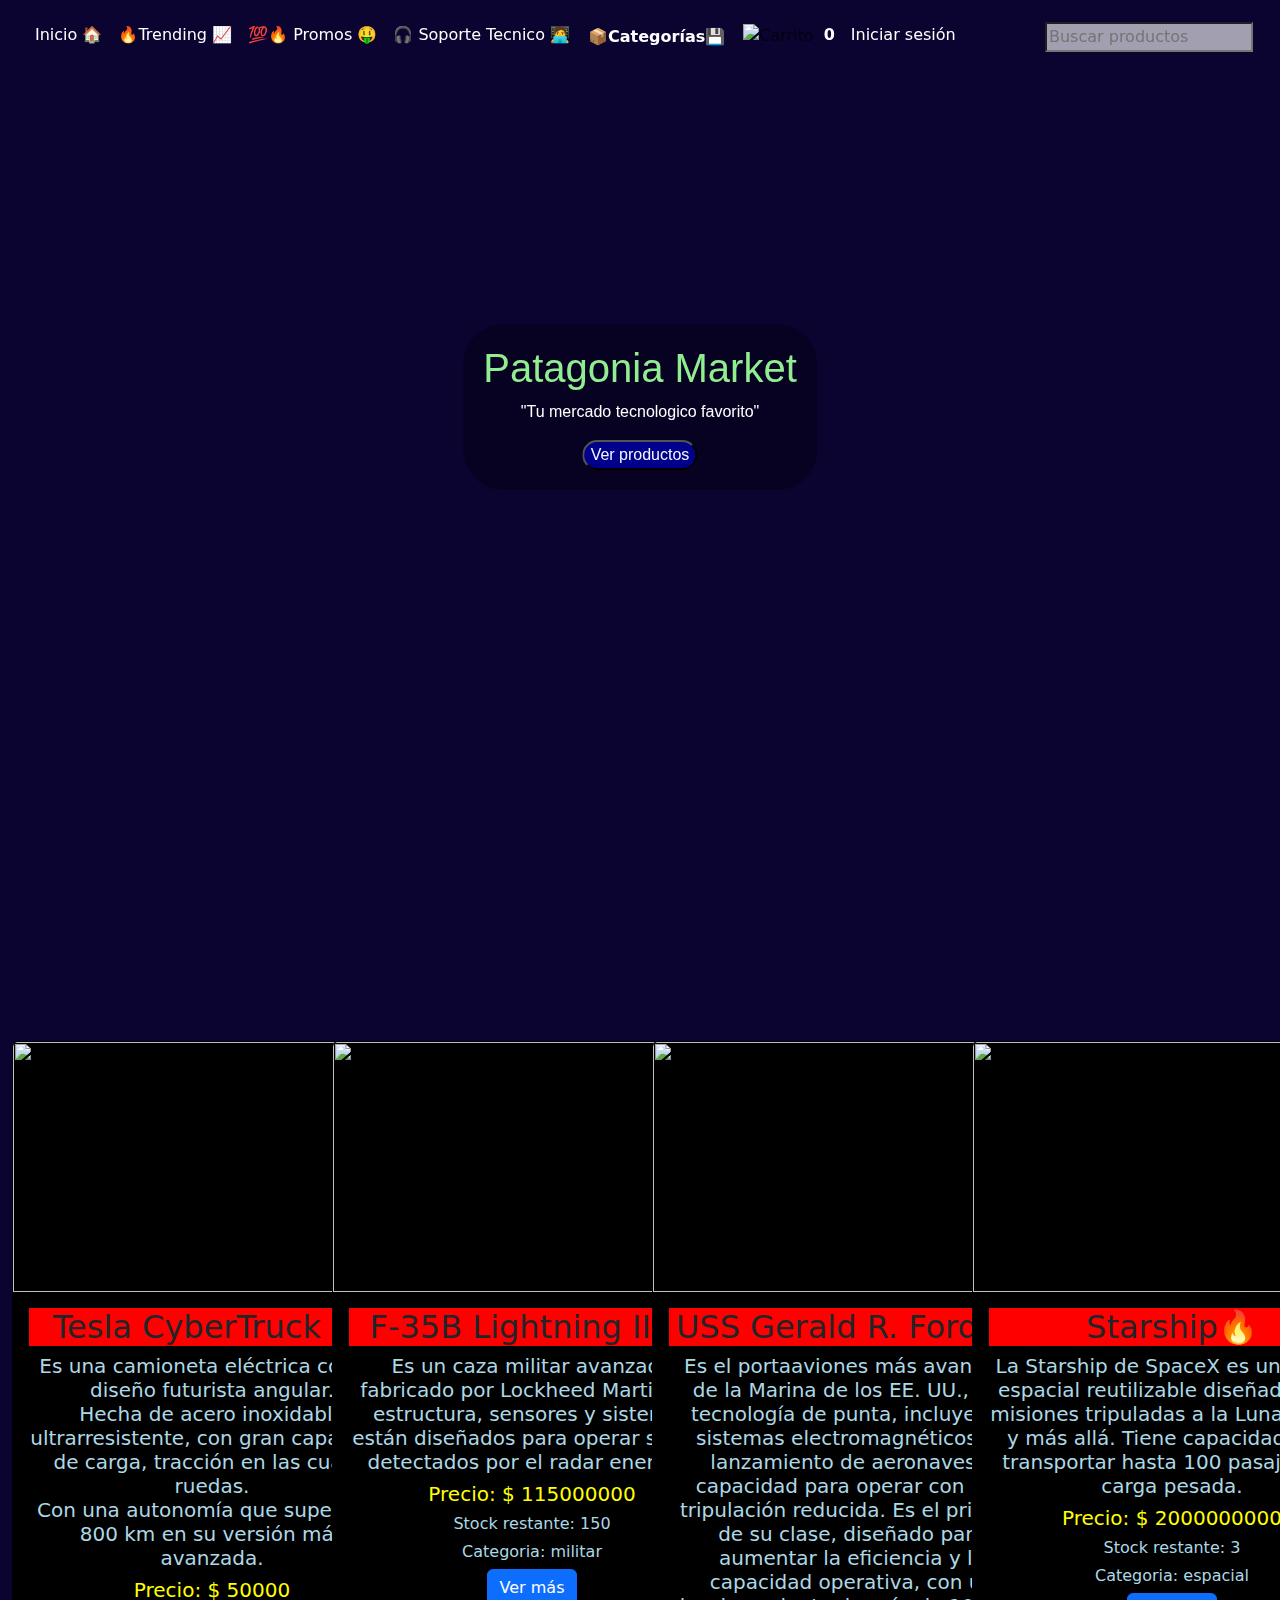
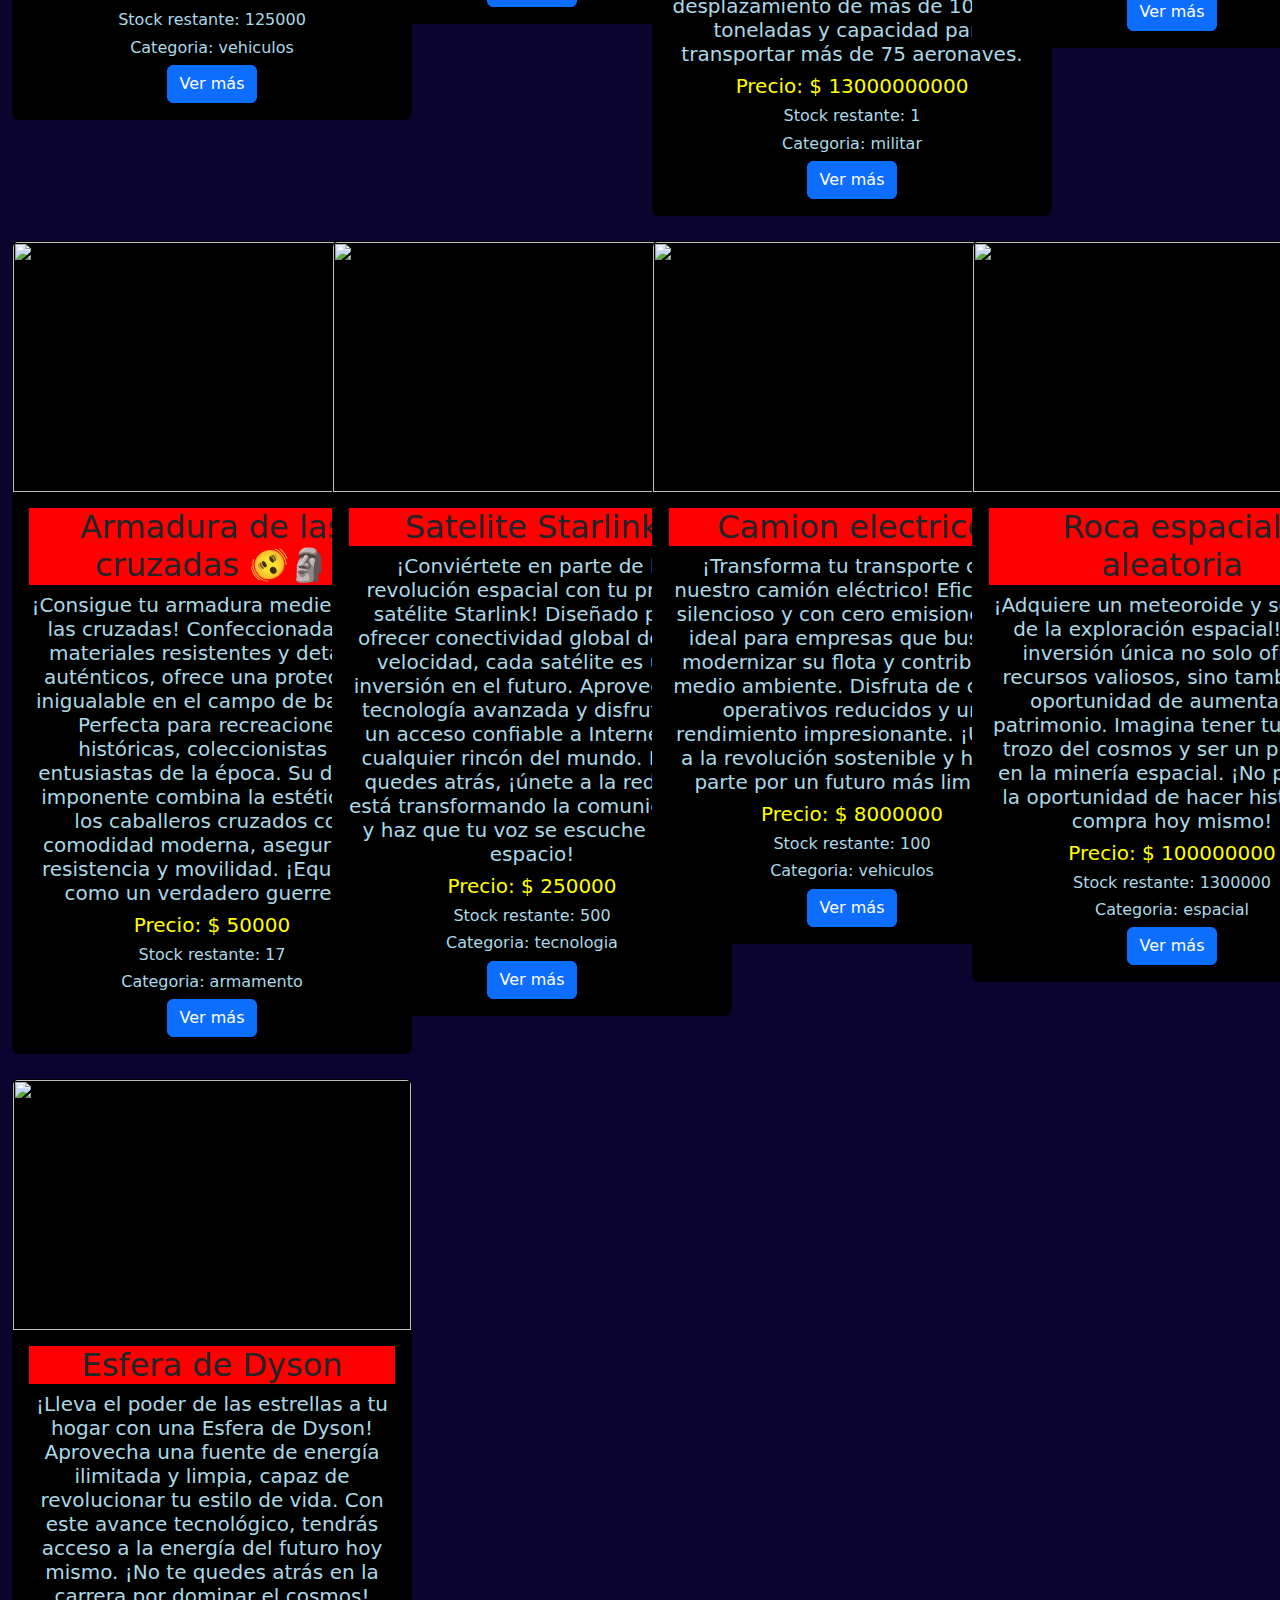
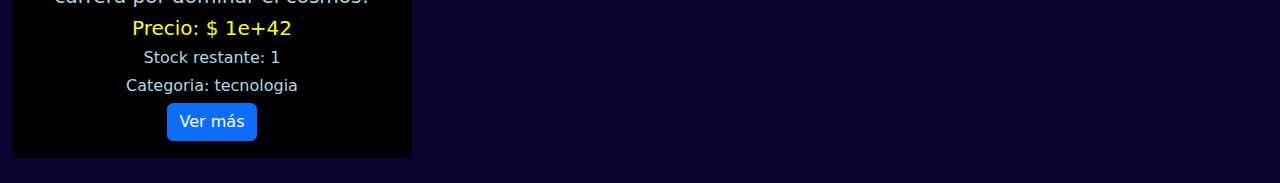
==== commit 7bf8f5d9: "sprint 3.2.5" ====
--- a/html/index.html
+++ b/html/index.html
@@ -25,10 +25,6 @@
 
           <li class="nav-item">
             <a class="nav-link" href="./trending.html" style="color: white;">🔥Trending 📈</a>
-          </li>
-
-          <li class="nav-item">
-              <a class="nav-link" href="./carrito.html" style="color: white;">🛍️ Carrito 🛒</a>
           </li>
 
             <li class="nav-item">
@@ -66,6 +62,13 @@
               </div>
             </li>
             
+            <li class="nav-item">
+              <a class="nav-link" href="./cart.html">
+                <img src="https://raw.githubusercontent.com/julioavantt/guayerd_login/main/cart.png" alt="Carrito" id="cart-icon" style="width: 24px; height: 24px;">
+                <span id="cart-quantity" style="color: white; font-weight: bold; margin-left: 5px;">0</span>
+              </a>
+            </li>
+
             <li class="nav-item">
               <a id="auth-link" class="nav-link" href="login.html" style="color: white;">Iniciar sesión</a>
           </li>
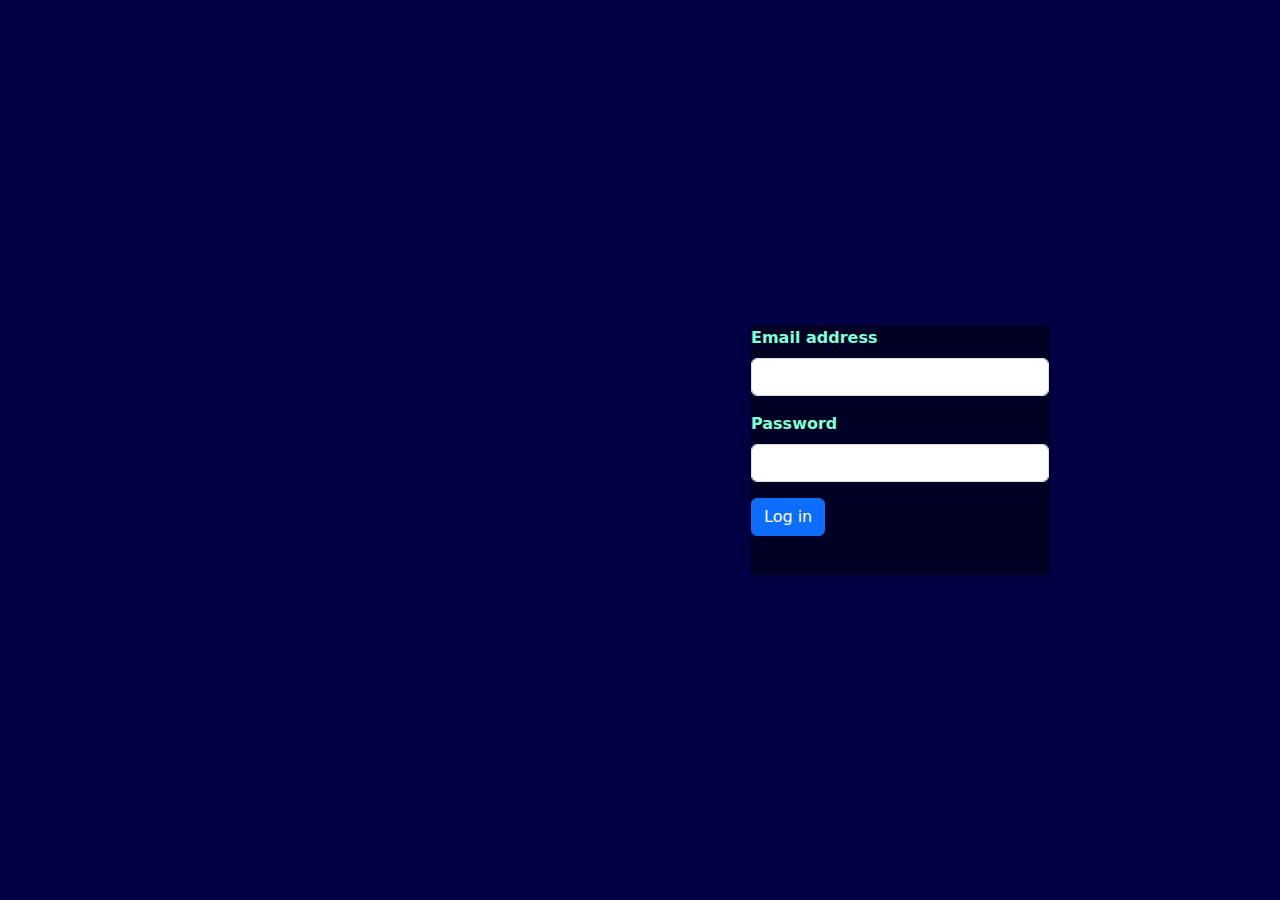
==== commit a650b946: "sprint 3.2.7" ====
--- a/html/index.html
+++ b/html/index.html
@@ -112,6 +112,7 @@
   });
 
 </script>
+<script type="module" src="../js/producto.js"></script>
 </body>
 <footer>
   
